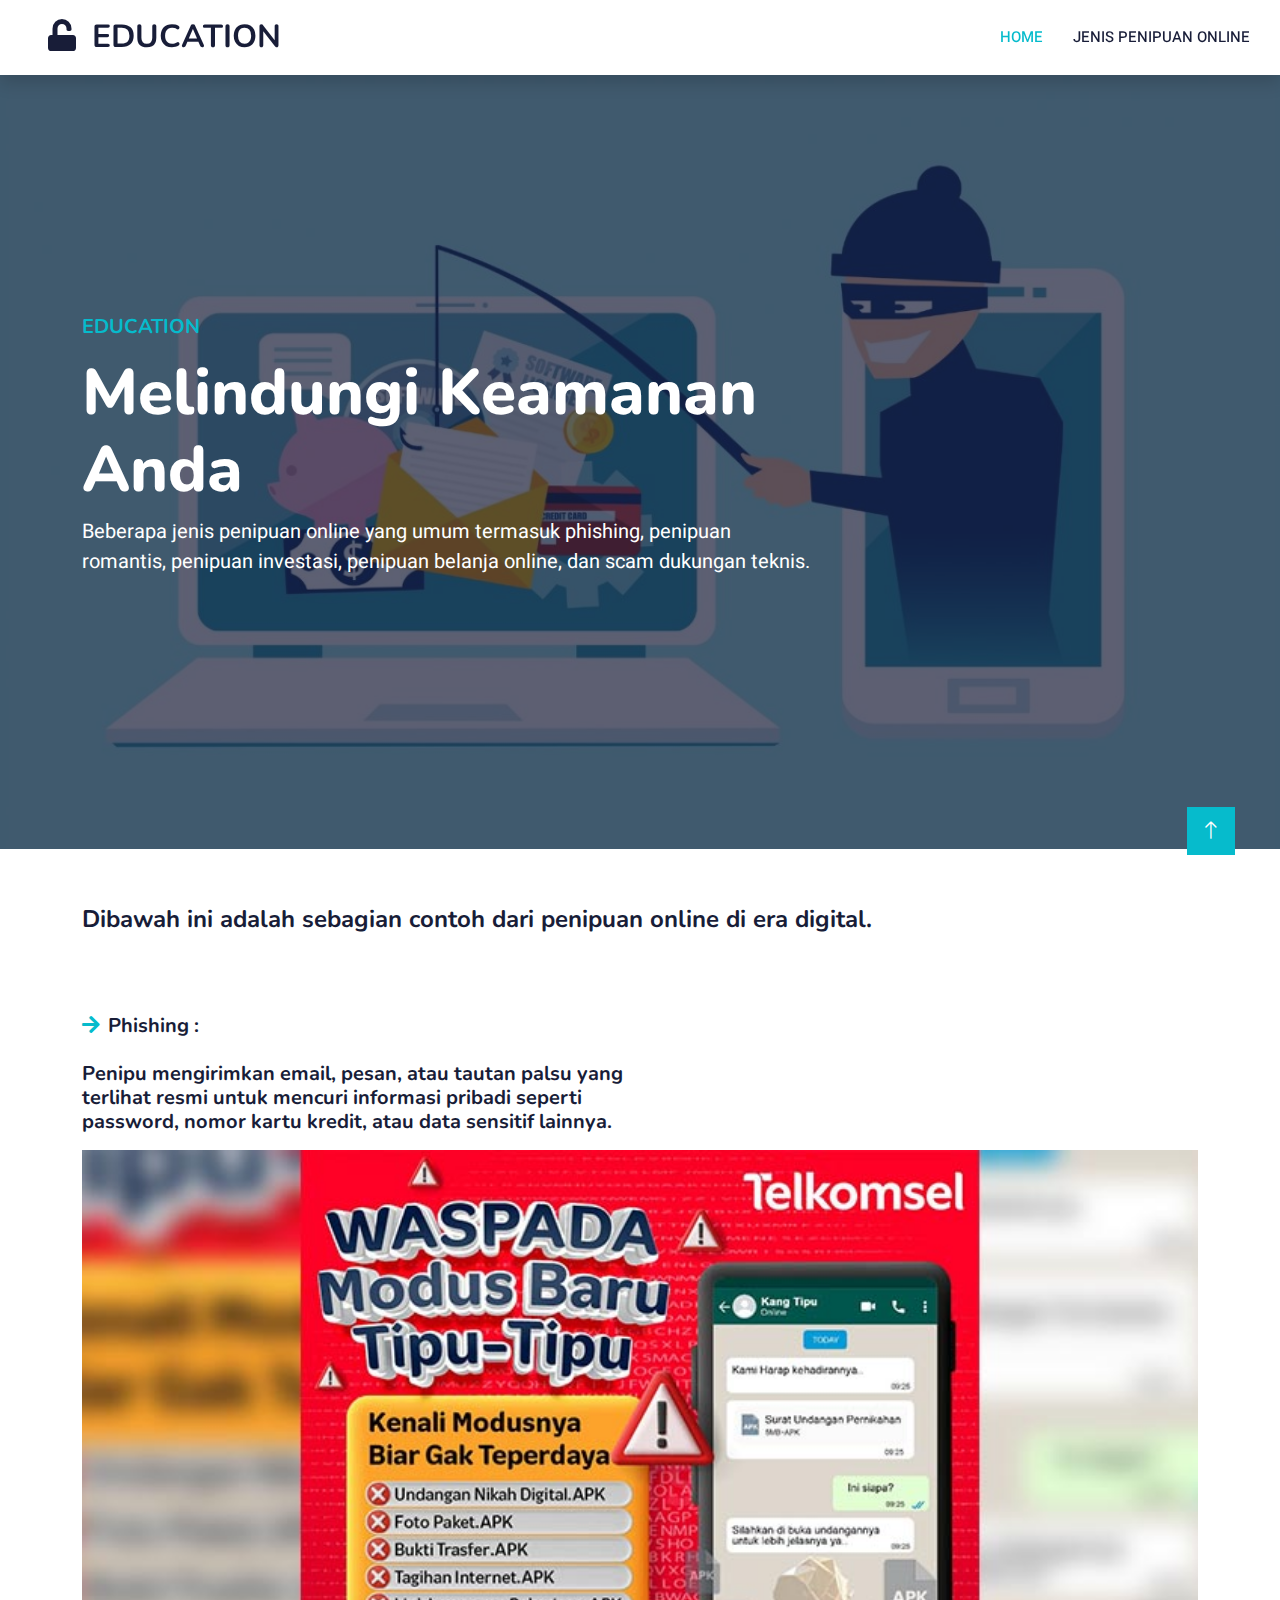
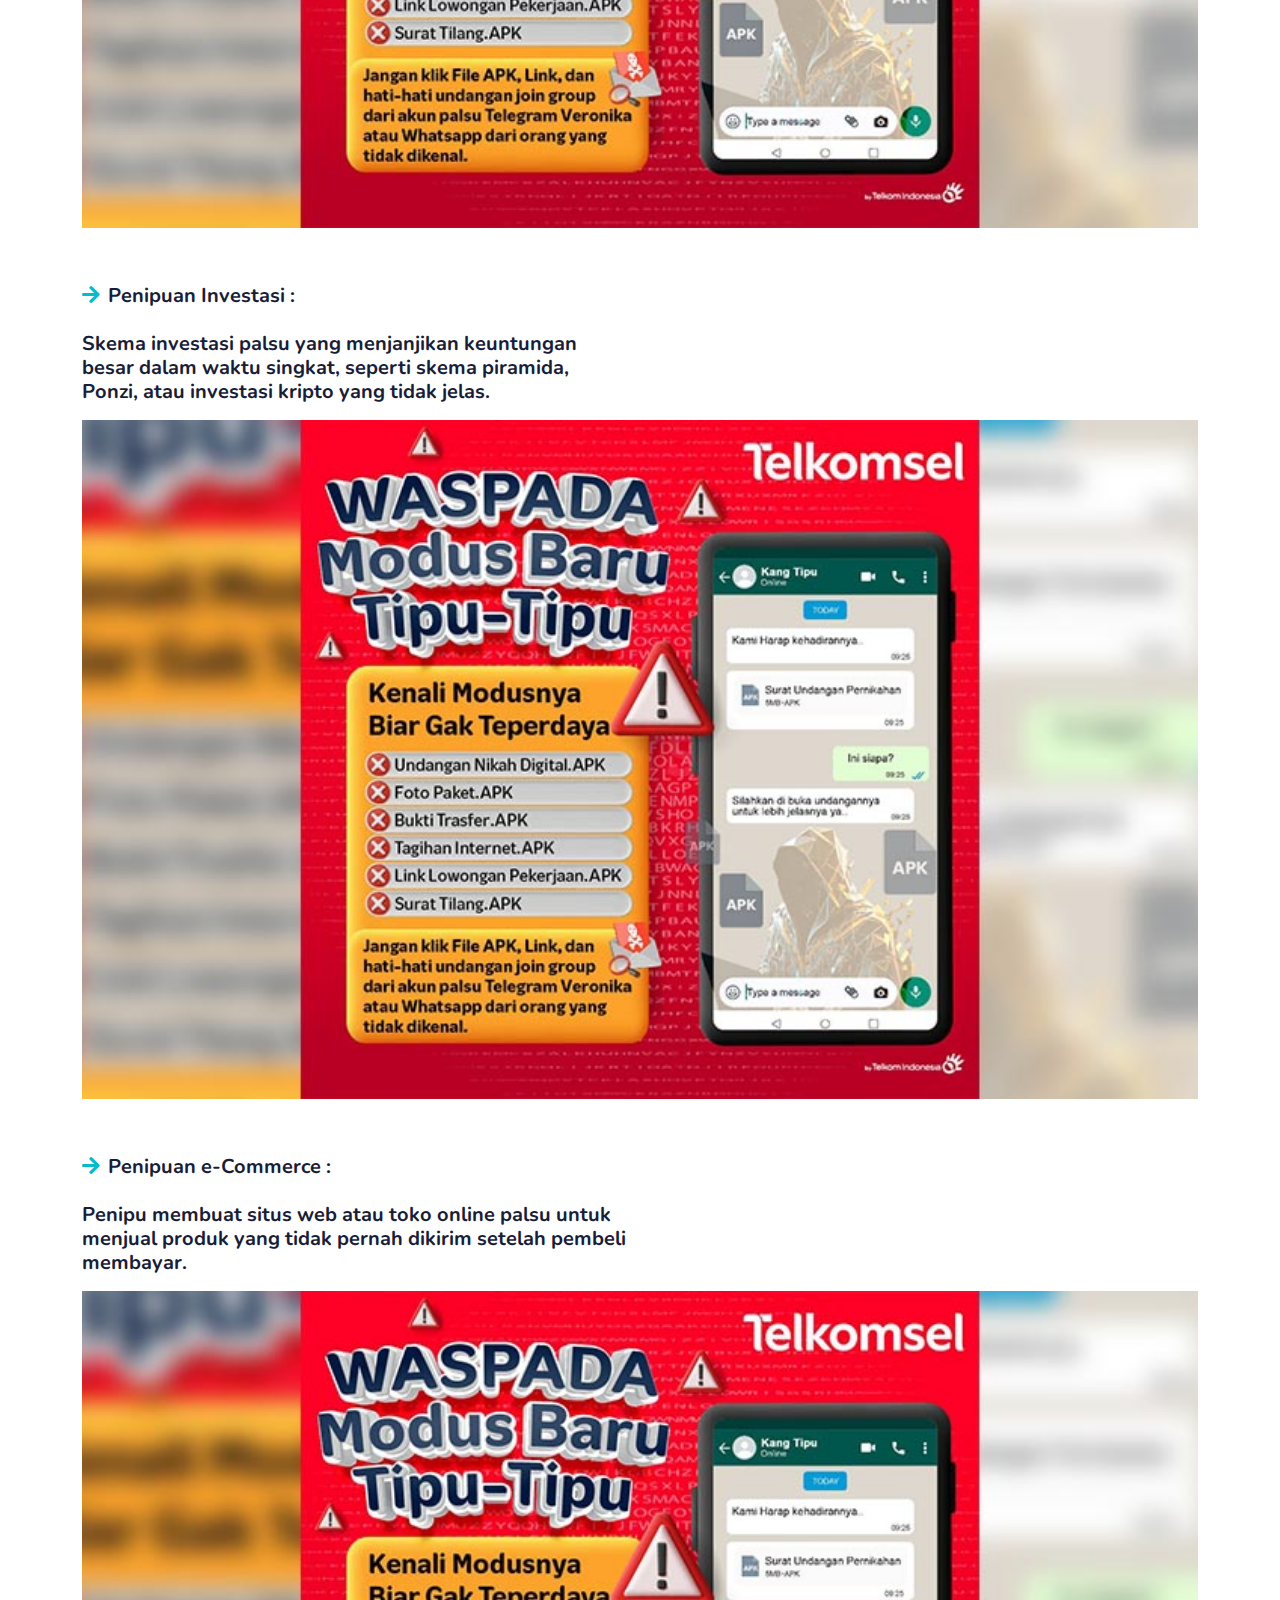
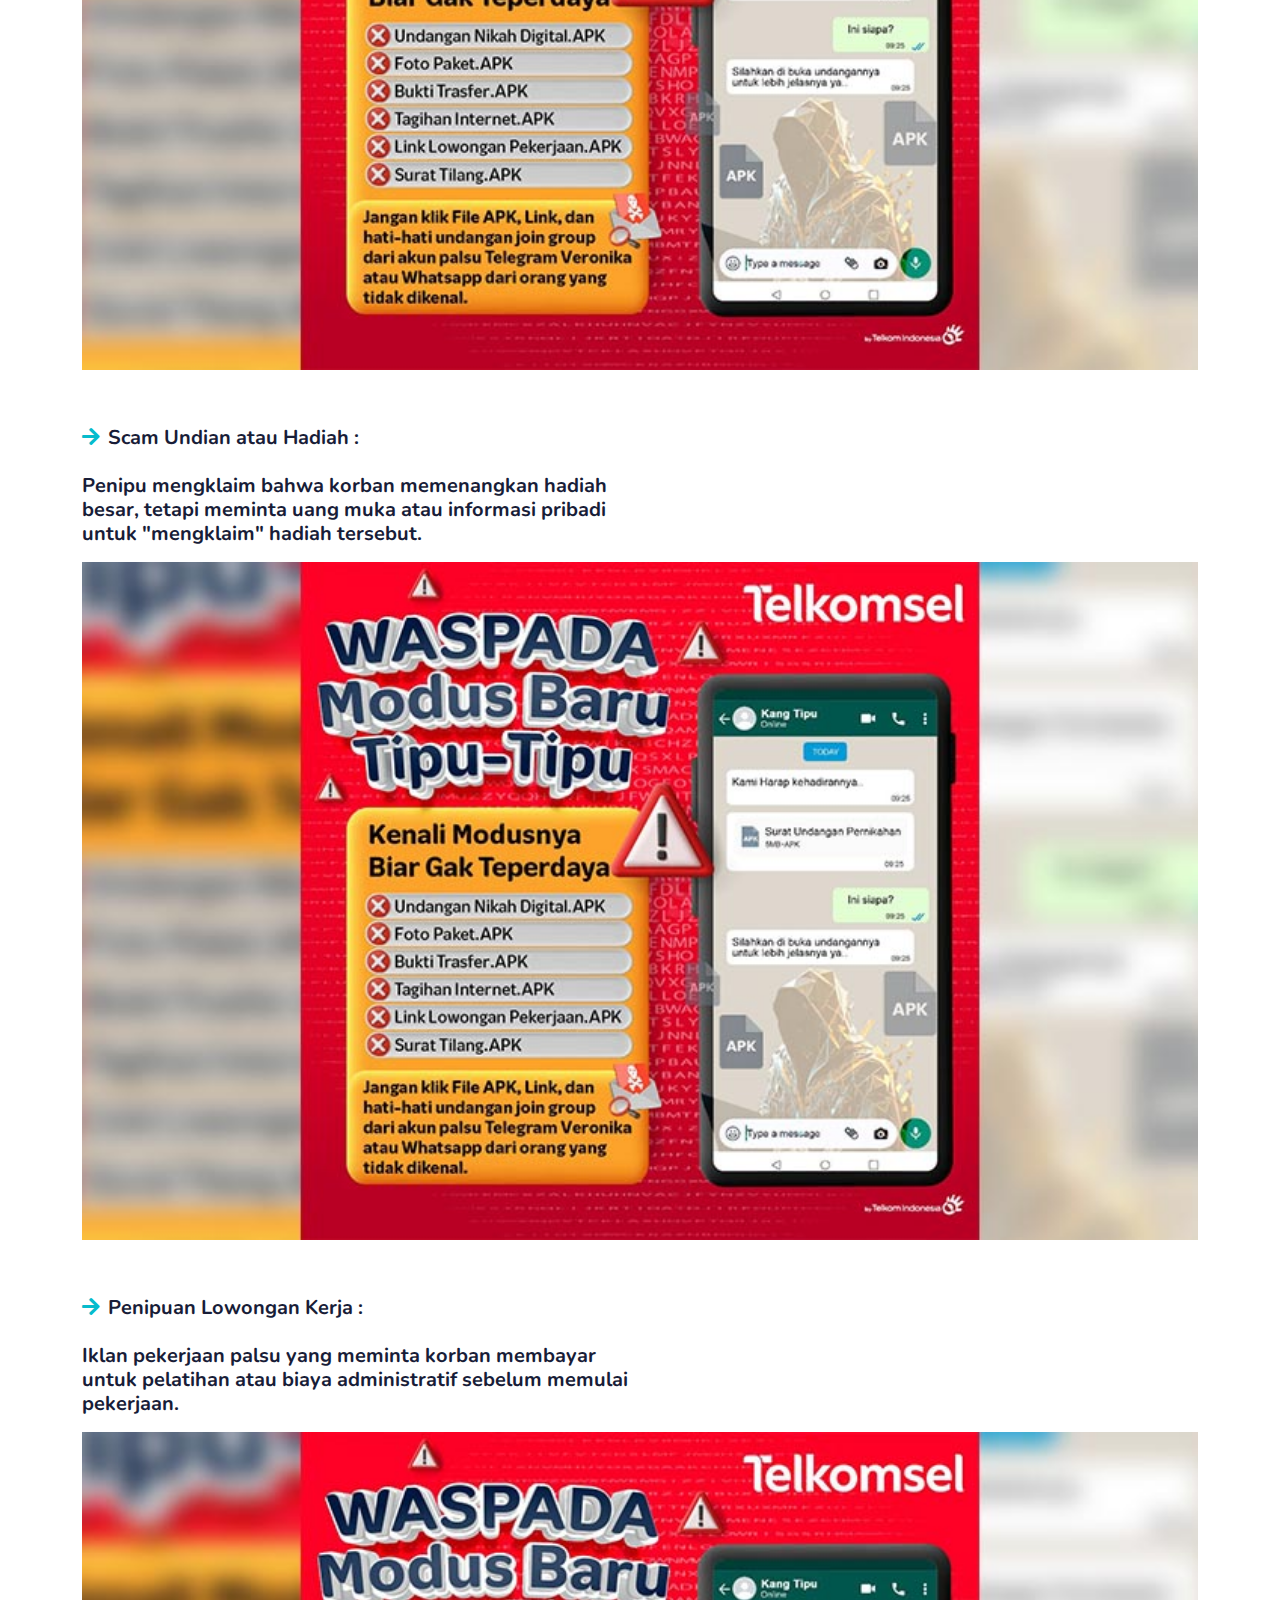
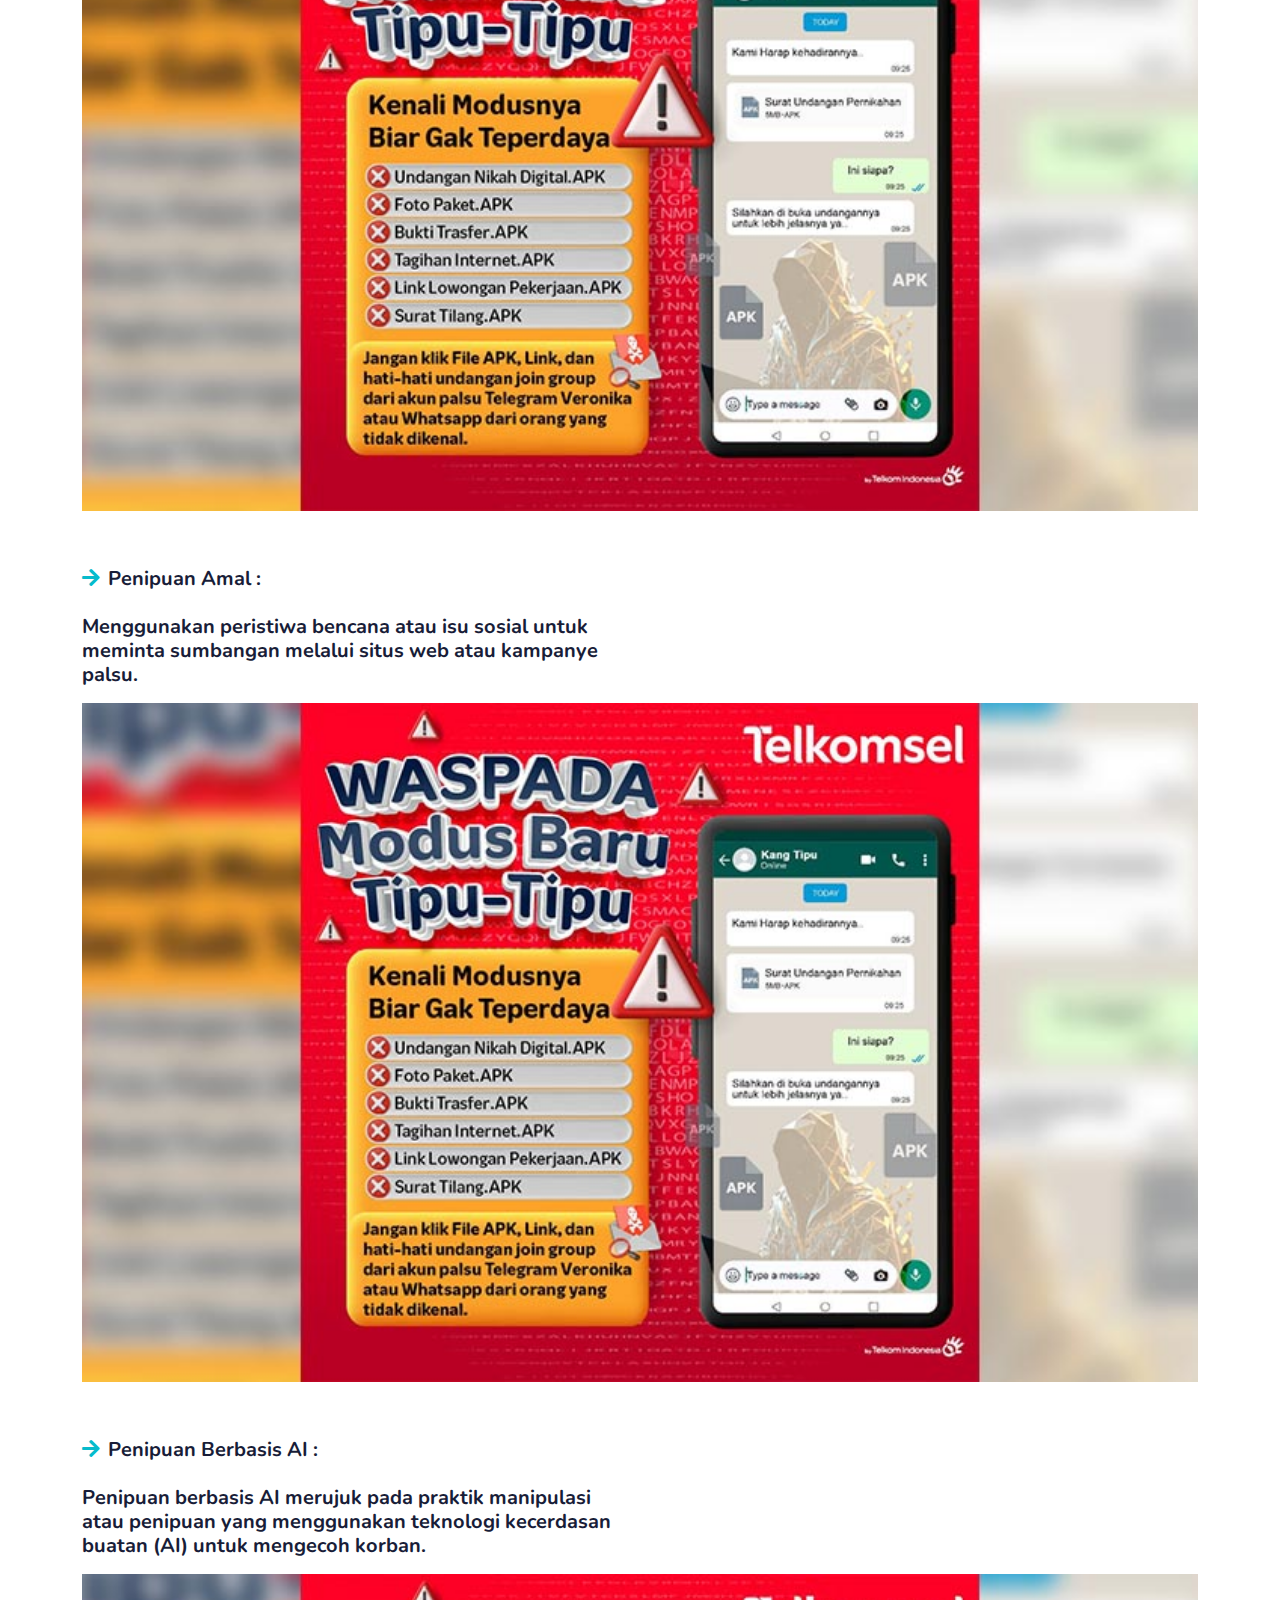
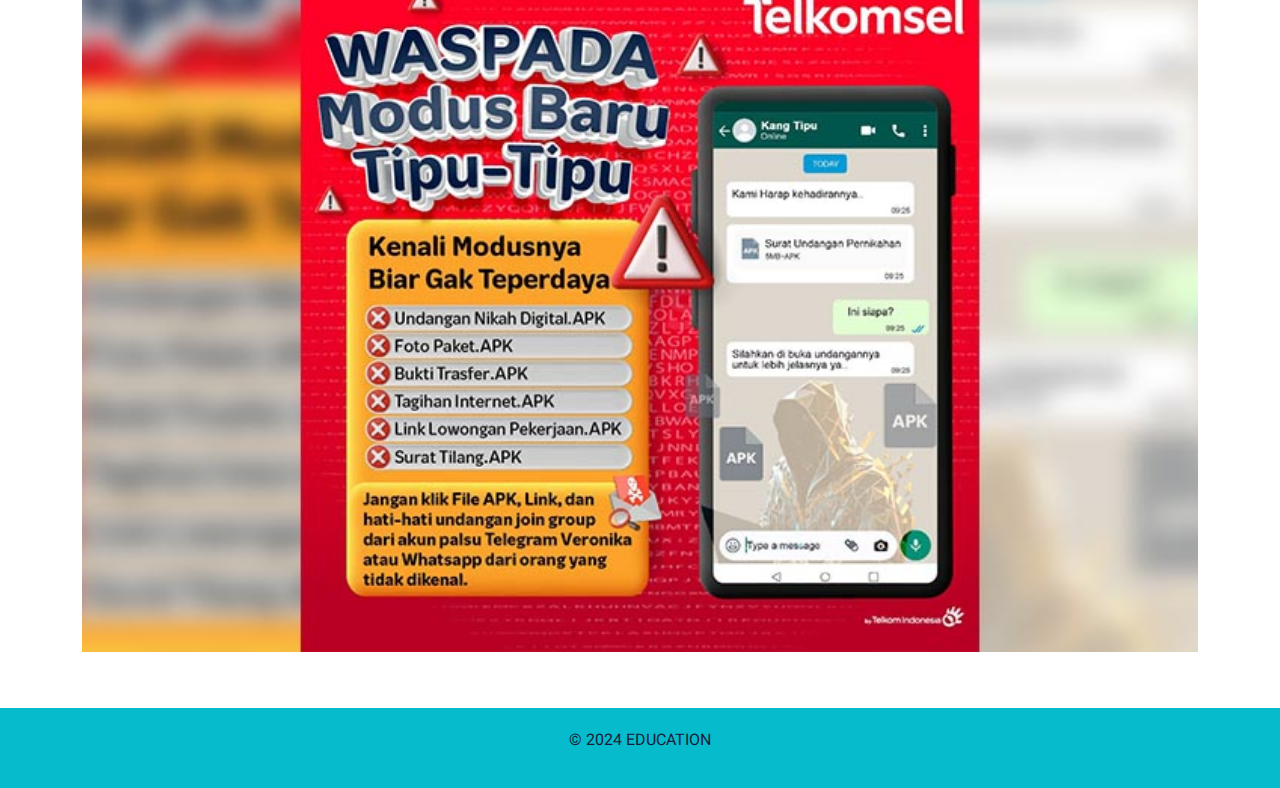
==== content/jenis.html @ 1c87310d "ad" ====
<!DOCTYPE html>
<html lang="en">

<head>
    <meta charset="utf-8">
    <title>EDUCATION</title>
    <meta content="width=device-width, initial-scale=1.0" name="viewport">
    <meta content="" name="keywords">
    <meta content="" name="description">

    <!-- Favicon -->
    <link href="../asset/img/lc.svg" rel="icon">

    <!-- Google Web Fonts -->
    <link rel="preconnect" href="https://fonts.googleapis.com">
    <link rel="preconnect" href="https://fonts.gstatic.com" crossorigin>
    <link
        href="https://fonts.googleapis.com/css2?family=Heebo:wght@400;500;600&family=Nunito:wght@600;700;800&display=swap"
        rel="stylesheet">

    <!-- Icon Font Stylesheet -->
    <link href='https://unpkg.com/boxicons@2.1.4/css/boxicons.min.css' rel='stylesheet'>
    <link href="https://cdnjs.cloudflare.com/ajax/libs/font-awesome/5.10.0/css/all.min.css" rel="stylesheet">
    <link href="https://cdn.jsdelivr.net/npm/bootstrap-icons@1.4.1/font/bootstrap-icons.css" rel="stylesheet">

    <!-- Libraries Stylesheet -->
    <link href="../asset/lib/animate/animate.min.css" rel="stylesheet">
    <link href="../asset/lib/owlcarousel/assets/owl.carousel.min.css" rel="stylesheet">

    <!-- Customized Bootstrap Stylesheet -->
    <link href="../asset/css/bootstrap.min.css" rel="stylesheet">

    <!-- Template Stylesheet -->
    <link href="../asset/css/style.css" rel="stylesheet">
</head>

<body>
    <!-- Spinner Start -->
    <div id="spinner"
        class="show bg-white position-fixed translate-middle w-100 vh-100 top-50 start-50 d-flex align-items-center justify-content-center">
        <div class="spinner-border text-primary" style="width: 3rem; height: 3rem;" role="status">
            <span class="sr-only">Loading...</span>
        </div>
    </div>
    <!-- Spinner End -->


    <!-- Navbar Start -->
    <nav class="navbar navbar-expand-lg bg-white navbar-light shadow sticky-top p-0">
        <a href="../index.html" class="navbar-brand d-flex align-items-center px-4 px-lg-5">
            <h2 class="m-0 text-black"><i class="fa fa-unlock me-3"></i>EDUCATION</h2>
        </a>
        <button type="button" class="navbar-toggler me-4" data-bs-toggle="collapse" data-bs-target="#navbarCollapse">
            <span class="navbar-toggler-icon"></span>
        </button>
        <div class="collapse navbar-collapse" id="navbarCollapse">
            <div class="navbar-nav ms-auto p-4 p-lg-0">
                <a href="../index.html" class="nav-item nav-link active">Home</a>
                <a href="jenis.html" class="nav-item nav-link">Jenis Penipuan Online</a>
            </div>
        </div>
    </nav>
    <!-- Navbar End -->


    <!-- Carousel Start -->
    <div class="container-fluid p-0 mb-5">
        <div class="owl-carousel header-carousel position-relative">
            <div class="owl-carousel-item position-relative">
                <img class="img-fluid" src="../asset/img/c1.jpg" alt="">
                <div class="position-absolute top-0 start-0 w-100 h-100 d-flex align-items-center"
                    style="background: rgba(24, 29, 56, .7);">
                    <div class="container">
                        <div class="row justify-content-start">
                            <div class="col-sm-10 col-lg-8">
                                <h5 class="text-primary text-uppercase mb-3">EDUCATION
                                </h5>
                                <h1 class="display-3 text-white">Melindungi Keamanan Anda
                                </h1>
                                <p class="fs-5 text-white mb-4 pb-2">Beberapa jenis penipuan online yang umum termasuk
                                    phishing, penipuan romantis, penipuan investasi, penipuan belanja online, dan scam
                                    dukungan teknis.</p>
                            </div>
                        </div>
                    </div>
                </div>
            </div>
        </div>
    </div>
    <!-- Carousel End -->

    <!-- Start Jenis Penipuan -->
    <div class="form-group">
        <section class="container py-2">
            <h4 class="text-dark">Dibawah ini adalah sebagian contoh dari penipuan online di era digital.
            </h4><br>
            <div class="row gy-2 gx-4 mb-6">
                <div class="col-sm-6"><br><br>
                    <h5 class="mb-0"><i class="fa fa-arrow-right text-primary me-2"></i>Phishing :</h5><br>
                    <h5 class="class-mb-4">Penipu mengirimkan email, pesan, atau tautan palsu yang terlihat resmi untuk
                        mencuri informasi pribadi seperti password, nomor kartu kredit, atau data sensitif lainnya.
                    </h5>
                </div>
                <img src="../asset/img/Penipuan.jpg" alt="" width="100px">
                <div class="col-sm-6"><br><br>
                    <h5 class="mb-0"><i class="fa fa-arrow-right text-primary me-2"></i>Penipuan Investasi :</h5><br>
                    <h5 class="class-mb-4"> Skema investasi palsu yang menjanjikan keuntungan besar dalam waktu singkat,
                        seperti skema piramida, Ponzi, atau investasi kripto yang tidak jelas.</h5>
                </div>
                <img src="../asset/img/Penipuan.jpg" alt="" width="100px">
                <div class="col-sm-6"><br><br>
                    <h5 class="mb-0"><i class="fa fa-arrow-right text-primary me-2"></i>Penipuan e-Commerce :</h5><br>
                    <h5 class="class-mb-4">Penipu membuat situs web atau toko online palsu untuk menjual produk yang
                        tidak pernah dikirim setelah pembeli membayar.
                    </h5>
                </div>
                <img src="../asset/img/Penipuan.jpg" alt="" width="100px">
                <div class="col-sm-6"><br><br>
                    <h5 class="mb-0"><i class="fa fa-arrow-right text-primary me-2"></i>Scam Undian atau Hadiah :</h5>
                    <br>
                    <h5 class="class-mb-4">Penipu mengklaim bahwa korban memenangkan hadiah besar, tetapi meminta uang
                        muka atau informasi pribadi untuk "mengklaim" hadiah tersebut.</h5>
                </div>
                <img src="../asset/img/Penipuan.jpg" alt="" width="100px">
                <div class="col-sm-6"><br><br>
                    <h5 class="mb-0"><i class="fa fa-arrow-right text-primary me-2"></i>Penipuan Lowongan Kerja :</h5>
                    <br>
                    <h5 class="class-mb-4">Iklan pekerjaan palsu yang meminta korban membayar untuk pelatihan atau biaya
                        administratif sebelum memulai pekerjaan.</h5>
                </div>
                <img src="../asset/img/Penipuan.jpg" alt="" width="100px">
                <div class="col-sm-6"><br><br>
                    <h5 class="mb-0"><i class="fa fa-arrow-right text-primary me-2"></i>Penipuan Amal :</h5><br>
                    <h5 class="class-mb-4">Menggunakan peristiwa bencana atau isu sosial untuk meminta sumbangan melalui
                        situs web atau kampanye palsu.</h5>
                </div>
                <img src="../asset/img/Penipuan.jpg" alt="" width="100px">
                <div class="col-sm-6"><br><br>
                    <h5 class="mb-0"><i class="fa fa-arrow-right text-primary me-2"></i>Penipuan Berbasis AI :</h5><br>
                    <h5 class="class-mb-4">Penipuan berbasis AI merujuk pada praktik manipulasi atau penipuan yang
                        menggunakan teknologi kecerdasan buatan (AI) untuk mengecoh korban.
                    </h5>
                </div>
                <img src="../asset/img/Penipuan.jpg" alt="" width="100px">
            </div>
        </section>
    </div><br><br>
    <!-- End Jenis Penipuan -->

    <!-- Footer Start -->
    <footer class="bg-primary">
        <div class="container">
            <div class="row">
                <div class="text-center text-dark">
                    <p>&copy; 2024 EDUCATION</p>
                </div>
            </div>
        </div>
    </footer>
    <!-- Footer End -->


    <!-- Back to Top -->
    <a href="#" class="btn btn-lg btn-primary btn-lg-square back-to-top"><i class="bi bi-arrow-up"></i></a>


    <!-- JavaScript Libraries -->
    <script src="https://code.jquery.com/jquery-3.4.1.min.js"></script>
    <script src="https://cdn.jsdelivr.net/npm/bootstrap@5.0.0/dist/js/bootstrap.bundle.min.js"></script>
    <script src="../asset/lib/wow/wow.min.js"></script>
    <script src="../asset/lib/easing/easing.min.js"></script>
    <script src="../asset/lib/waypoints/waypoints.min.js"></script>
    <script src="../asset/lib/owlcarousel/owl.carousel.min.js"></script>

    <!-- Template Javascript -->
    <script src="../asset/js/main.js"></script>
</body>

</html>
---- asset/css/style.css ----
/********** Template CSS **********/
:root {
    --primary: #06BBCC;
    --light: #F0FBFC;
    --dark: #181d38;
}

.fw-medium {
    font-weight: 600 !important;
}

.fw-semi-bold {
    font-weight: 700 !important;
}

.back-to-top {
    position: fixed;
    display: none;
    right: 45px;
    bottom: 45px;
    z-index: 99;
}


/*** Spinner ***/
#spinner {
    opacity: 0;
    visibility: hidden;
    transition: opacity .5s ease-out, visibility 0s linear .5s;
    z-index: 99999;
}

#spinner.show {
    transition: opacity .5s ease-out, visibility 0s linear 0s;
    visibility: visible;
    opacity: 1;
}


/*** Button ***/
.btn {
    font-family: 'Nunito', sans-serif;
    font-weight: 600;
    transition: .5s;
}

.btn.btn-primary,
.btn.btn-secondary {
    color: #FFFFFF;
}

.btn-square {
    width: 38px;
    height: 38px;
}

.btn-sm-square {
    width: 32px;
    height: 32px;
}

.btn-lg-square {
    width: 48px;
    height: 48px;
}

.btn-square,
.btn-sm-square,
.btn-lg-square {
    padding: 0;
    display: flex;
    align-items: center;
    justify-content: center;
    font-weight: normal;
    border-radius: 0px;
}


/*** Navbar ***/
.navbar .dropdown-toggle::after {
    border: none;
    content: "\f107";
    font-family: "Font Awesome 5 Free";
    font-weight: 900;
    vertical-align: middle;
    margin-left: 8px;
}

.navbar-light .navbar-nav .nav-link {
    margin-right: 30px;
    padding: 25px 0;
    color: #FFFFFF;
    font-size: 15px;
    text-transform: uppercase;
    outline: none;
}

.navbar-light .navbar-nav .nav-link:hover,
.navbar-light .navbar-nav .nav-link.active {
    color: var(--primary);
}

@media (max-width: 991.98px) {
    .navbar-light .navbar-nav .nav-link  {
        margin-right: 0;
        padding: 10px 0;
    }

    .navbar-light .navbar-nav {
        border-top: 1px solid #EEEEEE;
    }
}

.navbar-light .navbar-brand,
.navbar-light a.btn {
    height: 75px;
}

.navbar-light .navbar-nav .nav-link {
    color: var(--dark);
    font-weight: 500;
}

.navbar-light.sticky-top {
    top: -100px;
    transition: .5s;
}

@media (min-width: 992px) {
    .navbar .nav-item .dropdown-menu {
        display: block;
        margin-top: 0;
        opacity: 0;
        visibility: hidden;
        transition: .5s;
    }

    .navbar .dropdown-menu.fade-down {
        top: 100%;
        transform: rotateX(-75deg);
        transform-origin: 0% 0%;
    }

    .navbar .nav-item:hover .dropdown-menu {
        top: 100%;
        transform: rotateX(0deg);
        visibility: visible;
        transition: .5s;
        opacity: 1;
    }
}


/*** Header carousel ***/
@media (max-width: 768px) {
    .header-carousel .owl-carousel-item {
        position: relative;
        min-height: 500px;
    }
    
    .header-carousel .owl-carousel-item img {
        position: absolute;
        width: 100%;
        height: 100%;
        object-fit: cover;
    }
}

.header-carousel .owl-nav {
    position: absolute;
    top: 50%;
    right: 8%;
    transform: translateY(-50%);
    display: flex;
    flex-direction: column;
}

.header-carousel .owl-nav .owl-prev,
.header-carousel .owl-nav .owl-next {
    margin: 7px 0;
    width: 45px;
    height: 45px;
    display: flex;
    align-items: center;
    justify-content: center;
    color: #FFFFFF;
    background: transparent;
    border: 1px solid #FFFFFF;
    font-size: 22px;
    transition: .5s;
}

.header-carousel .owl-nav .owl-prev:hover,
.header-carousel .owl-nav .owl-next:hover {
    background: var(--primary);
    border-color: var(--primary);
}

.page-header {
    background: linear-gradient(rgba(24, 29, 56, .7), rgba(24, 29, 56, .7)), url(../img/carousel-1.jpg);
    background-position: center center;
    background-repeat: no-repeat;
    background-size: cover;
}

.page-header-inner {
    background: rgba(15, 23, 43, .7);
}

.breadcrumb-item + .breadcrumb-item::before {
    color: var(--light);
}


/*** Section Title ***/
.section-title {
    position: relative;
    display: inline-block;
    text-transform: uppercase;
}

.section-title::before {
    position: absolute;
    content: "";
    width: calc(100% + 80px);
    height: 2px;
    top: 4px;
    left: -40px;
    background: var(--primary);
    z-index: -1;
}

.section-title::after {
    position: absolute;
    content: "";
    width: calc(100% + 120px);
    height: 2px;
    bottom: 5px;
    left: -60px;
    background: var(--primary);
    z-index: -1;
}

.section-title.text-start::before {
    width: calc(100% + 40px);
    left: 0;
}

.section-title.text-start::after {
    width: calc(100% + 60px);
    left: 0;
}


/*** Service ***/
.service-item {
    background: var(--light);
    transition: .5s;
}

.service-item:hover {
    margin-top: -10px;
    background: var(--primary);
}

.service-item * {
    transition: .5s;
}

.service-item:hover * {
    color: var(--light) !important;
}


/*** Categories & Courses ***/
.category img,
.course-item img {
    transition: .5s;
}

.category a:hover img,
.course-item:hover img {
    transform: scale(1.1);
}


/*** Team ***/
.team-item img {
    transition: .5s;
}

.team-item:hover img {
  transform: scale(1.1);
}


/*** Testimonial ***/
.testimonial-wrapper {
  display: flex;
  justify-content: center;
  align-items: center;
  min-height: 100%;
  background-color: white;
}
.testimonial-container {
  width: 80%;
  max-width: 600px;
  text-align: center;
  position: relative;
  overflow: hidden;
  font-family: Arial, sans-serif;
}
.testimonial {
  display: none;
  animation: fadeEffect 1s;
}
.testimonial img {
  width: 100px;
  height: 100px;
  border-radius: 50%;
  object-fit: cover;
  margin-bottom: 15px;
}
.testimonial p {
  font-style: italic;
  margin-bottom: 10px;
}
.testimonial h3 {
  font-weight: bold;
}
@keyframes fadeEffect {
  from {opacity: 0.4}
  to {opacity: 1}
}
@media screen and (max-width: 600px) {
  .testimonial-container {
      width: 90%;
  }
  .testimonial img {
      width: 80px;
      height: 80px;
  }
}  /* Testimonial End  */

footer {
    background-color: #f9f9f9;
    padding: 20px 0;
    text-align: center;
  }
  
  footer .container {
    max-width: 1200px;
    margin: 0 auto;
  }
  
  footer ul {
    list-style: none;
    margin: 0;
    padding: 0;
    display: flex;
    justify-content: center;
  }
  
  footer li {
    margin-right: 20px;
  }
  
  footer a {
    color: black;
    text-decoration: none;
  }
  
  footer a:hover {
    color: black;
  }
/* Footer End */
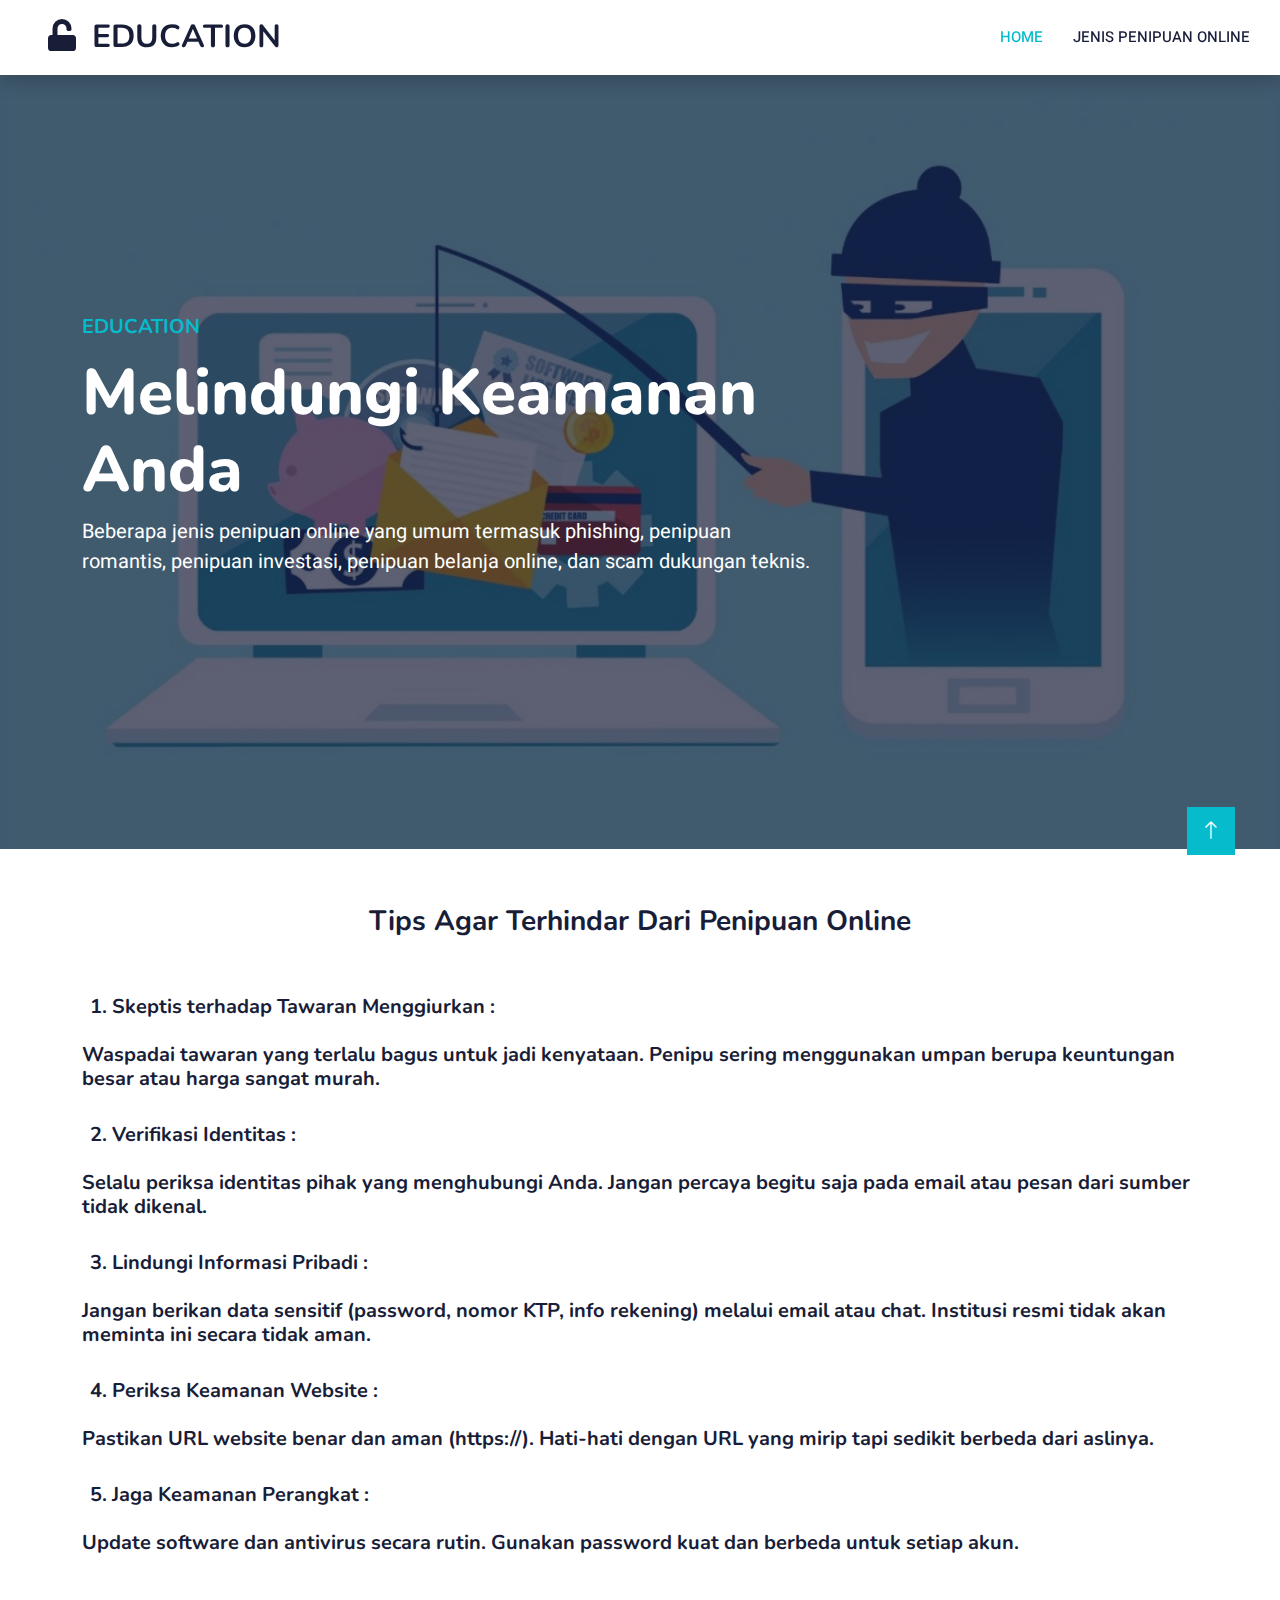
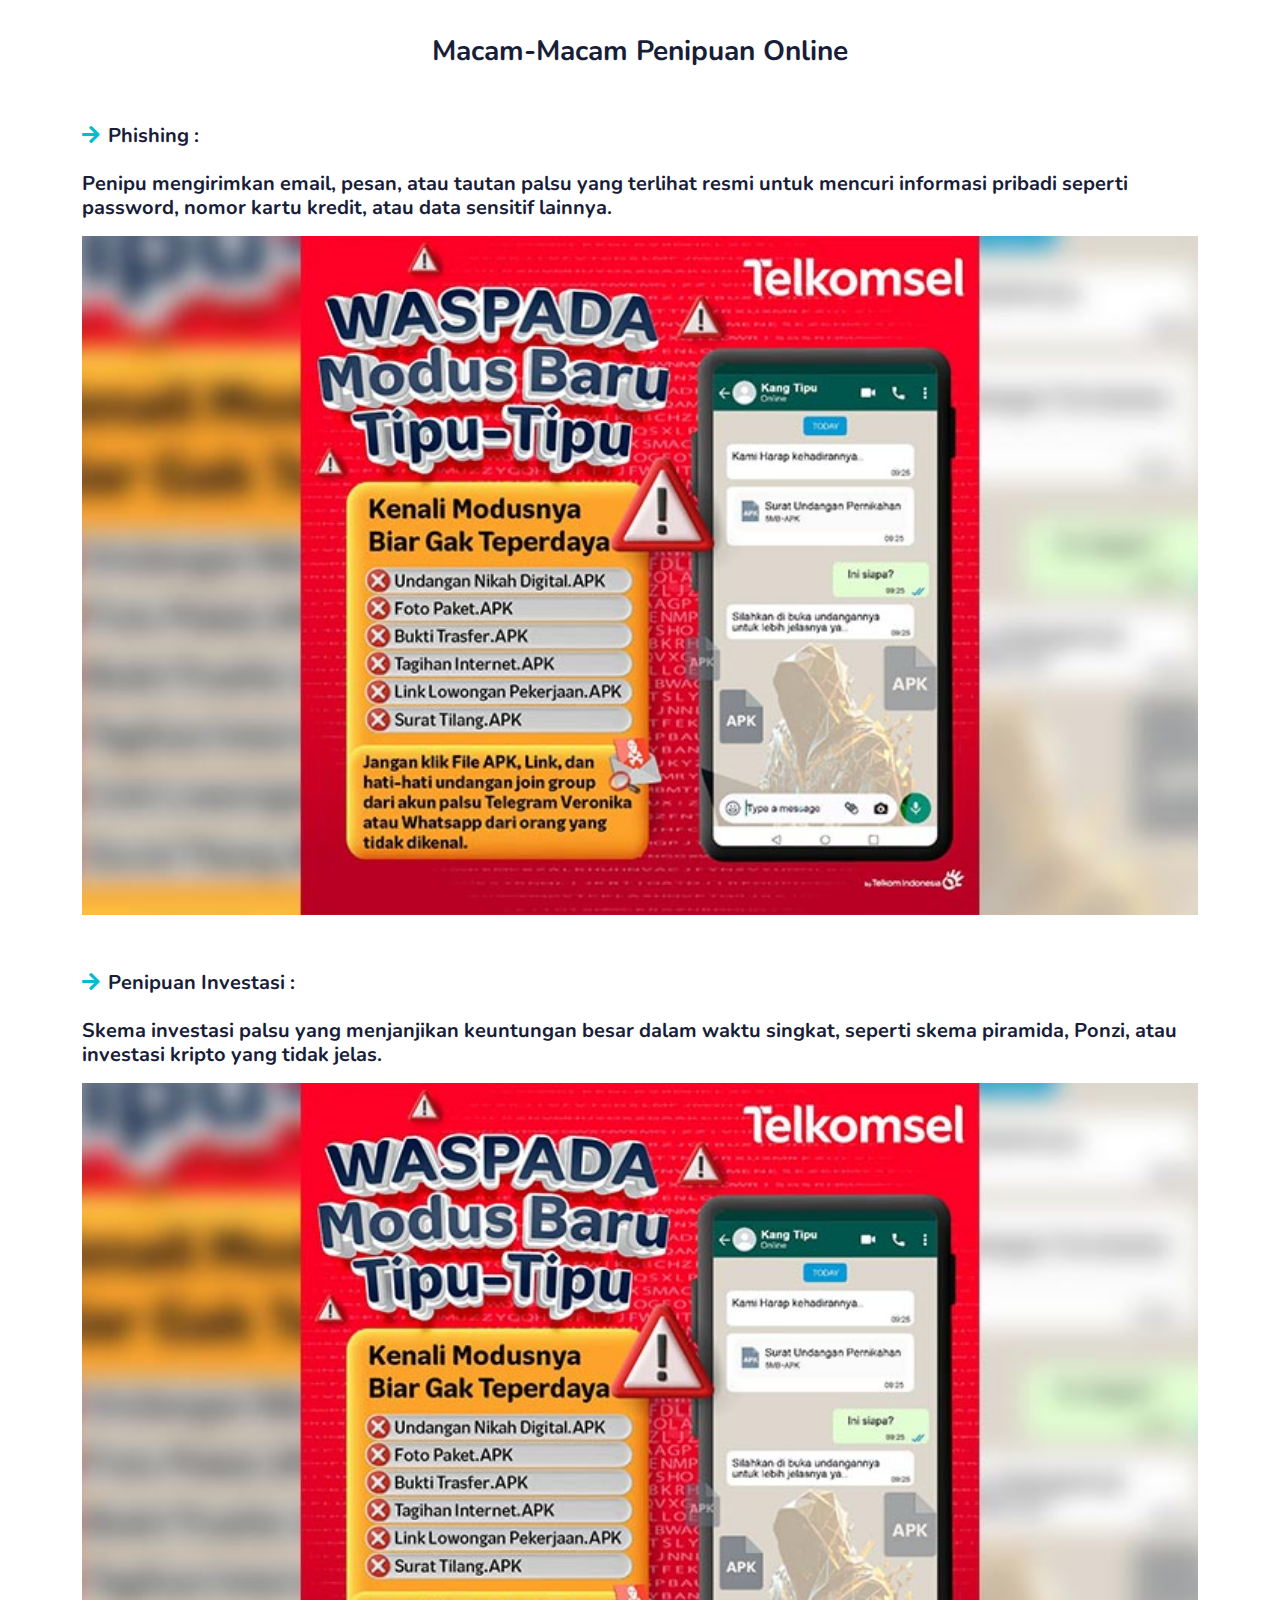
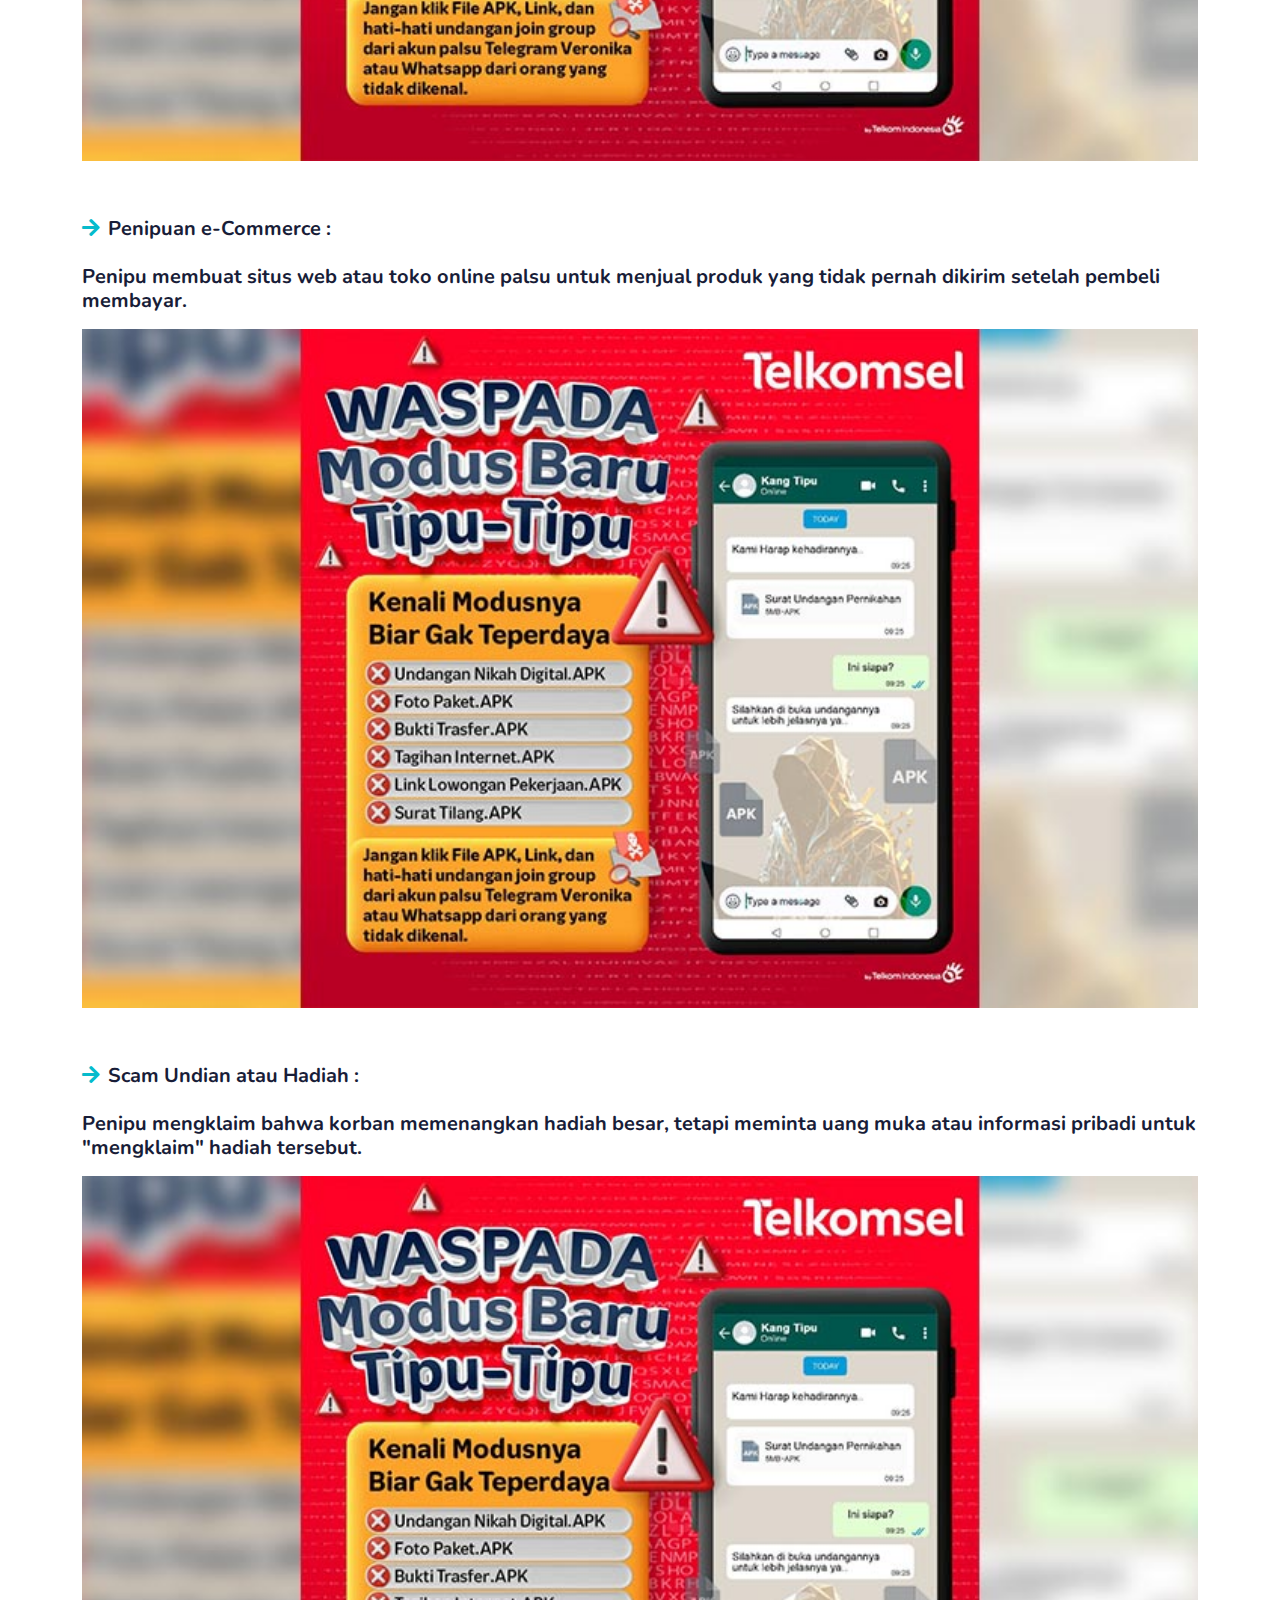
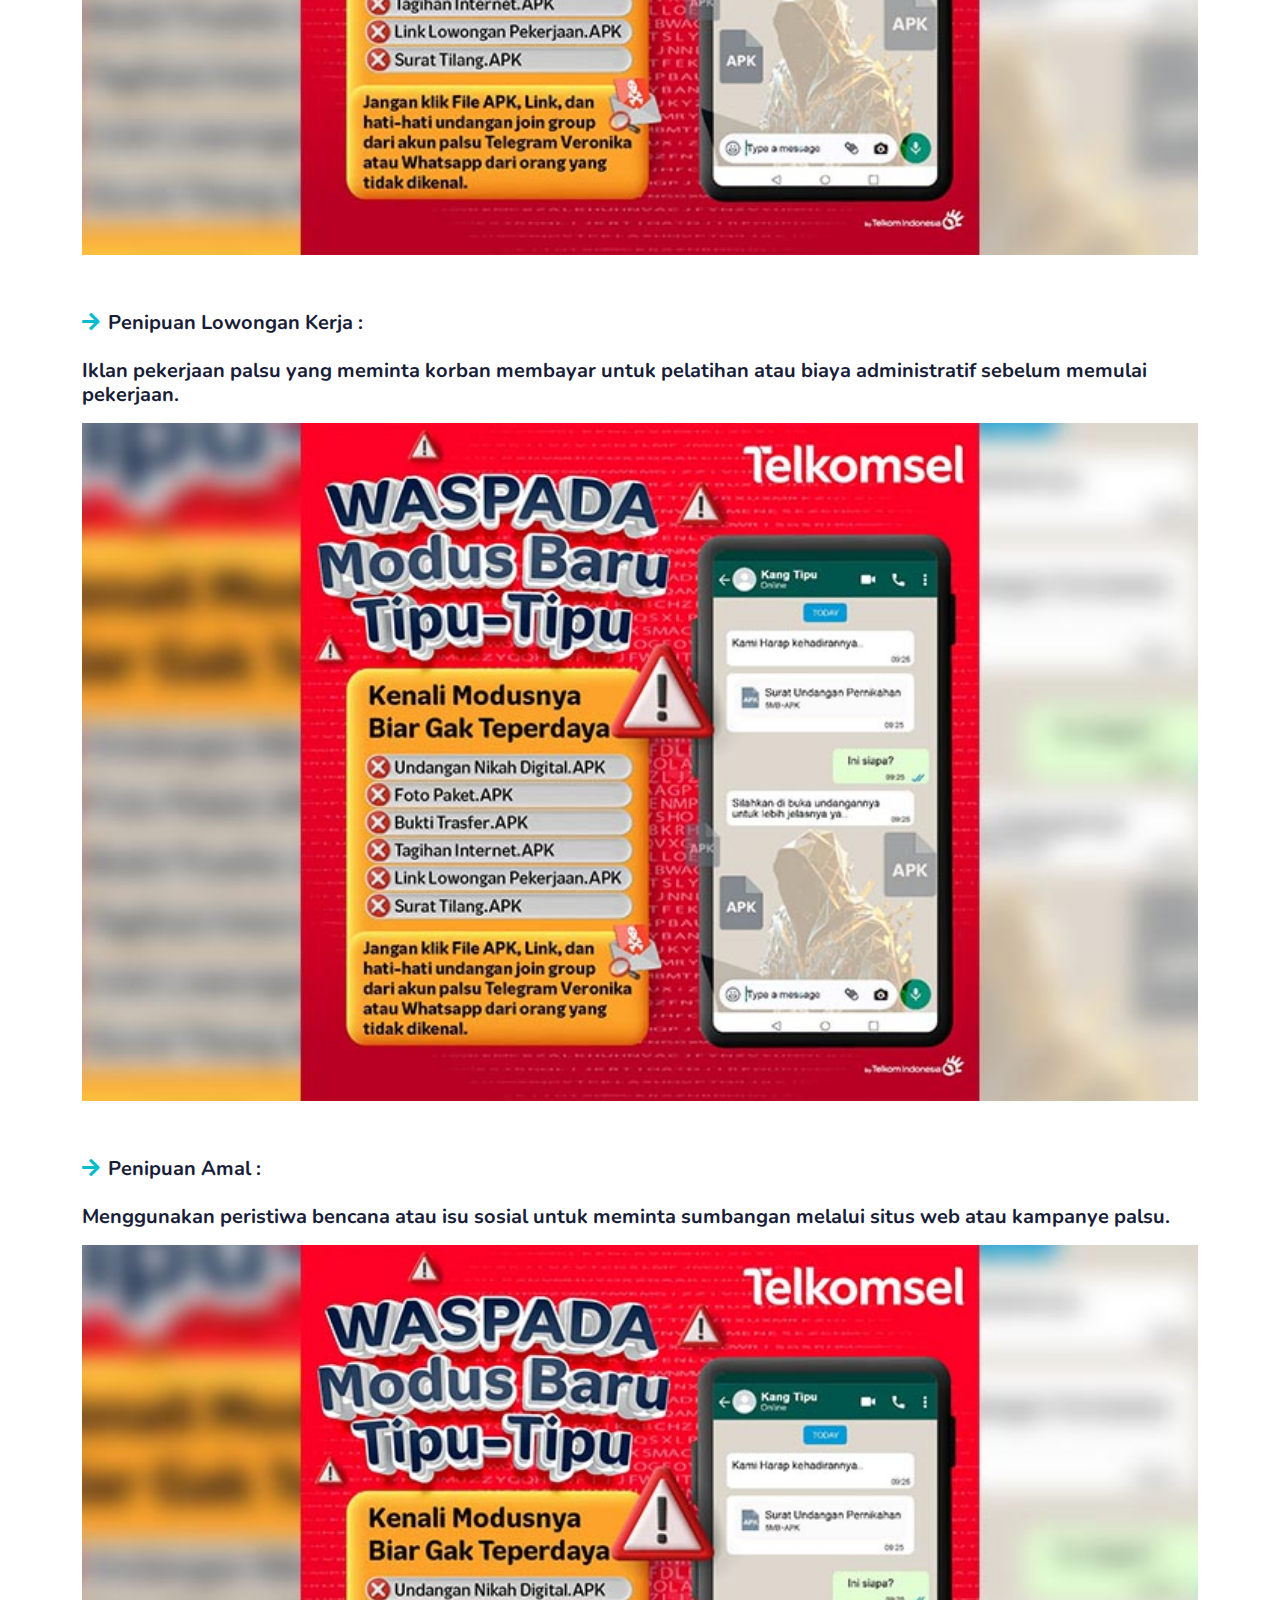
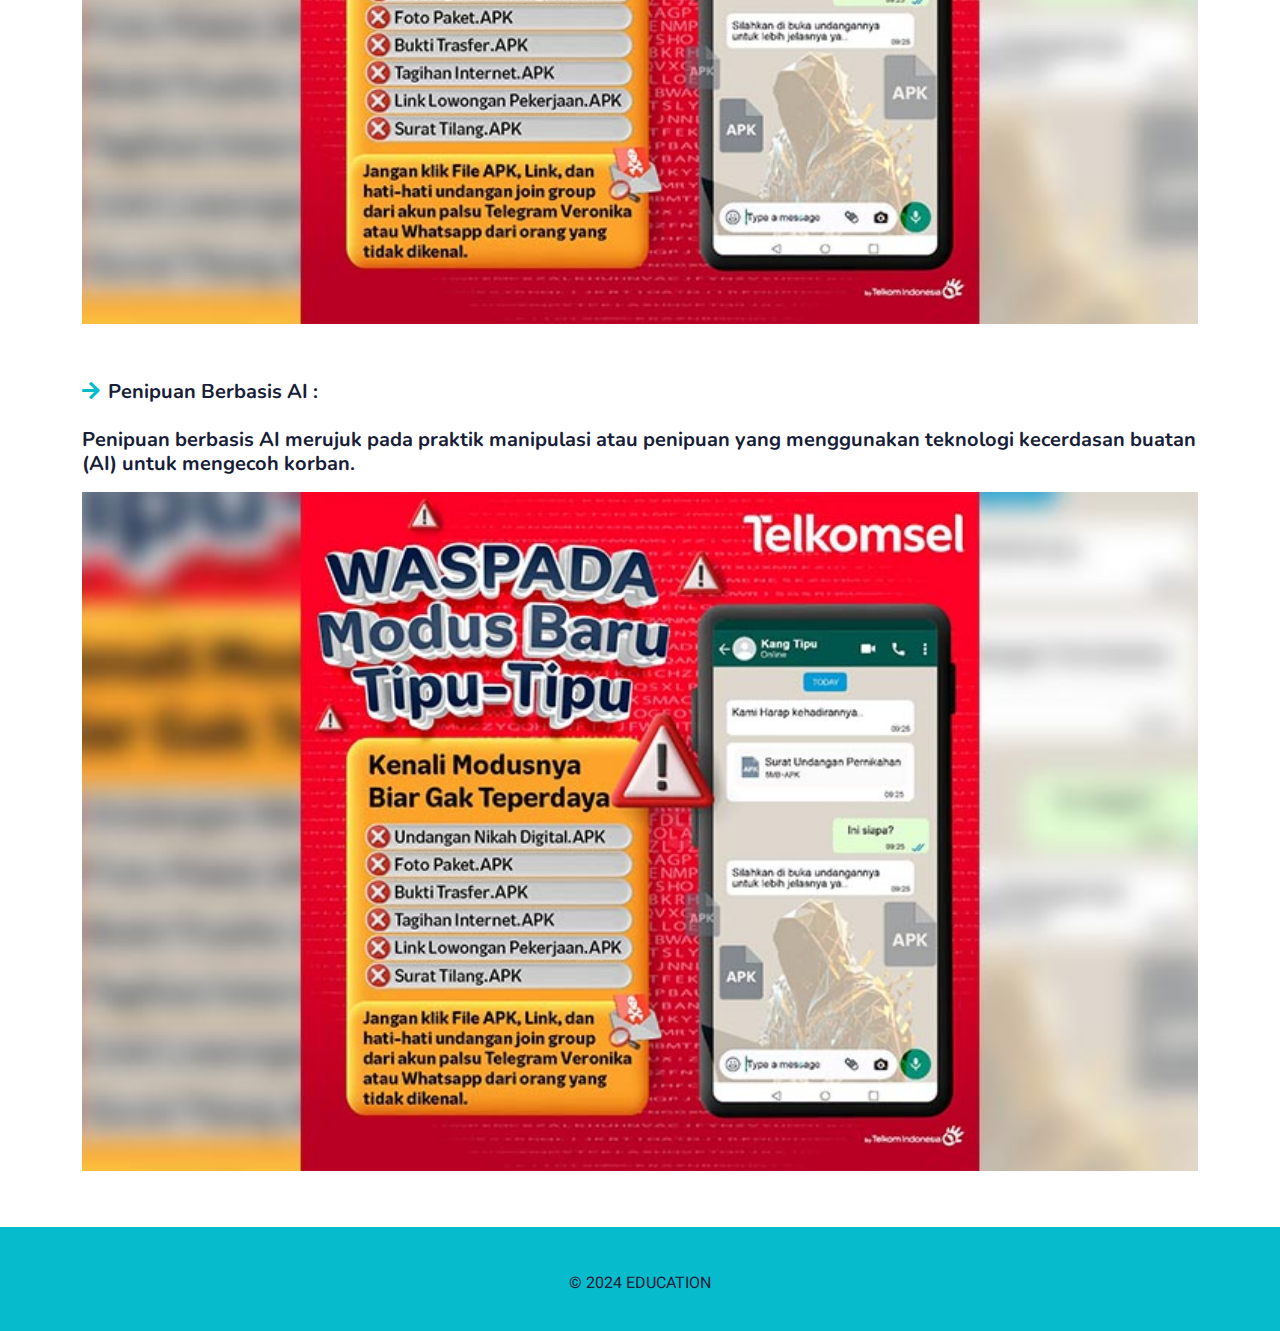
==== commit 4391157c: "update" ====
--- a/content/jenis.html
+++ b/content/jenis.html
@@ -14,9 +14,7 @@
     <!-- Google Web Fonts -->
     <link rel="preconnect" href="https://fonts.googleapis.com">
     <link rel="preconnect" href="https://fonts.gstatic.com" crossorigin>
-    <link
-        href="https://fonts.googleapis.com/css2?family=Heebo:wght@400;500;600&family=Nunito:wght@600;700;800&display=swap"
-        rel="stylesheet">
+    <link href="https://fonts.googleapis.com/css2?family=Heebo:wght@400;500;600&family=Nunito:wght@600;700;800&display=swap" rel="stylesheet">
 
     <!-- Icon Font Stylesheet -->
     <link href='https://unpkg.com/boxicons@2.1.4/css/boxicons.min.css' rel='stylesheet'>
@@ -36,8 +34,7 @@
 
 <body>
     <!-- Spinner Start -->
-    <div id="spinner"
-        class="show bg-white position-fixed translate-middle w-100 vh-100 top-50 start-50 d-flex align-items-center justify-content-center">
+    <div id="spinner" class="show bg-white position-fixed translate-middle w-100 vh-100 top-50 start-50 d-flex align-items-center justify-content-center">
         <div class="spinner-border text-primary" style="width: 3rem; height: 3rem;" role="status">
             <span class="sr-only">Loading...</span>
         </div>
@@ -68,8 +65,7 @@
         <div class="owl-carousel header-carousel position-relative">
             <div class="owl-carousel-item position-relative">
                 <img class="img-fluid" src="../asset/img/c1.jpg" alt="">
-                <div class="position-absolute top-0 start-0 w-100 h-100 d-flex align-items-center"
-                    style="background: rgba(24, 29, 56, .7);">
+                <div class="position-absolute top-0 start-0 w-100 h-100 d-flex align-items-center" style="background: rgba(24, 29, 56, .7);">
                     <div class="container">
                         <div class="row justify-content-start">
                             <div class="col-sm-10 col-lg-8">
@@ -77,9 +73,7 @@
                                 </h5>
                                 <h1 class="display-3 text-white">Melindungi Keamanan Anda
                                 </h1>
-                                <p class="fs-5 text-white mb-4 pb-2">Beberapa jenis penipuan online yang umum termasuk
-                                    phishing, penipuan romantis, penipuan investasi, penipuan belanja online, dan scam
-                                    dukungan teknis.</p>
+                                <p class="fs-5 text-white mb-4 pb-2">Beberapa jenis penipuan online yang umum termasuk phishing, penipuan romantis, penipuan investasi, penipuan belanja online, dan scam dukungan teknis.</p>
                             </div>
                         </div>
                     </div>
@@ -92,53 +86,71 @@
     <!-- Start Jenis Penipuan -->
     <div class="form-group">
         <section class="container py-2">
-            <h4 class="text-dark">Dibawah ini adalah sebagian contoh dari penipuan online di era digital.
-            </h4><br>
+            <h3 align="center">Tips Agar Terhindar Dari Penipuan Online</h3><br><br>
+            <div class="col-sm-12">
+                <h5 class="mb-0"><i class="text-primary me-2"></i>1. Skeptis terhadap Tawaran Menggiurkan :
+                </h5><br>
+                <h5 class="class-mb-4">Waspadai tawaran yang terlalu bagus untuk jadi kenyataan. Penipu sering menggunakan umpan berupa keuntungan besar atau harga sangat murah.</h5><br>
+            </div>
+            <div class="col-sm-12">
+                <h5 class="mb-0"><i class="text-primary me-2"></i>2. Verifikasi Identitas :
+                </h5><br>
+                <h5 class="class-mb-4">Selalu periksa identitas pihak yang menghubungi Anda. Jangan percaya begitu saja pada email atau pesan dari sumber tidak dikenal.</h5><br>
+            </div>
+            <div class="col-sm-12">
+                <h5 class="mb-0"><i class="text-primary me-2"></i>3. Lindungi Informasi Pribadi :
+                </h5><br>
+                <h5 class="class-mb-4">Jangan berikan data sensitif (password, nomor KTP, info rekening) melalui email atau chat. Institusi resmi tidak akan meminta ini secara tidak aman.</h5><br>
+            </div>
+            <div class="col-sm-12">
+                <h5 class="mb-0"><i class="text-primary me-2"></i>4. Periksa Keamanan Website :
+                </h5><br>
+                <h5 class="class-mb-4">Pastikan URL website benar dan aman (https://). Hati-hati dengan URL yang mirip tapi sedikit berbeda dari aslinya.</h5><br>
+            </div>
+            <div class="col-sm-12">
+                <h5 class="mb-0"><i class="text-primary me-2"></i>5. Jaga Keamanan Perangkat :
+                </h5><br>
+                <h5 class="class-mb-4">Update software dan antivirus secara rutin. Gunakan password kuat dan berbeda untuk setiap akun.</h5><br>
+            </div><br><br>
+            <h3 align="center">Macam-Macam Penipuan Online</h3>
             <div class="row gy-2 gx-4 mb-6">
-                <div class="col-sm-6"><br><br>
+                <div class="col-sm-12"><br><br>
                     <h5 class="mb-0"><i class="fa fa-arrow-right text-primary me-2"></i>Phishing :</h5><br>
-                    <h5 class="class-mb-4">Penipu mengirimkan email, pesan, atau tautan palsu yang terlihat resmi untuk
-                        mencuri informasi pribadi seperti password, nomor kartu kredit, atau data sensitif lainnya.
+                    <h5 class="class-mb-4">Penipu mengirimkan email, pesan, atau tautan palsu yang terlihat resmi untuk mencuri informasi pribadi seperti password, nomor kartu kredit, atau data sensitif lainnya.
                     </h5>
                 </div>
                 <img src="../asset/img/Penipuan.jpg" alt="" width="100px">
-                <div class="col-sm-6"><br><br>
+                <div class="col-sm-12"><br><br>
                     <h5 class="mb-0"><i class="fa fa-arrow-right text-primary me-2"></i>Penipuan Investasi :</h5><br>
-                    <h5 class="class-mb-4"> Skema investasi palsu yang menjanjikan keuntungan besar dalam waktu singkat,
-                        seperti skema piramida, Ponzi, atau investasi kripto yang tidak jelas.</h5>
+                    <h5 class="class-mb-4"> Skema investasi palsu yang menjanjikan keuntungan besar dalam waktu singkat, seperti skema piramida, Ponzi, atau investasi kripto yang tidak jelas.</h5>
                 </div>
                 <img src="../asset/img/Penipuan.jpg" alt="" width="100px">
-                <div class="col-sm-6"><br><br>
+                <div class="col-sm-12"><br><br>
                     <h5 class="mb-0"><i class="fa fa-arrow-right text-primary me-2"></i>Penipuan e-Commerce :</h5><br>
-                    <h5 class="class-mb-4">Penipu membuat situs web atau toko online palsu untuk menjual produk yang
-                        tidak pernah dikirim setelah pembeli membayar.
+                    <h5 class="class-mb-4">Penipu membuat situs web atau toko online palsu untuk menjual produk yang tidak pernah dikirim setelah pembeli membayar.
                     </h5>
                 </div>
                 <img src="../asset/img/Penipuan.jpg" alt="" width="100px">
-                <div class="col-sm-6"><br><br>
+                <div class="col-sm-12"><br><br>
                     <h5 class="mb-0"><i class="fa fa-arrow-right text-primary me-2"></i>Scam Undian atau Hadiah :</h5>
                     <br>
-                    <h5 class="class-mb-4">Penipu mengklaim bahwa korban memenangkan hadiah besar, tetapi meminta uang
-                        muka atau informasi pribadi untuk "mengklaim" hadiah tersebut.</h5>
+                    <h5 class="class-mb-4">Penipu mengklaim bahwa korban memenangkan hadiah besar, tetapi meminta uang muka atau informasi pribadi untuk "mengklaim" hadiah tersebut.</h5>
                 </div>
                 <img src="../asset/img/Penipuan.jpg" alt="" width="100px">
-                <div class="col-sm-6"><br><br>
+                <div class="col-sm-12"><br><br>
                     <h5 class="mb-0"><i class="fa fa-arrow-right text-primary me-2"></i>Penipuan Lowongan Kerja :</h5>
                     <br>
-                    <h5 class="class-mb-4">Iklan pekerjaan palsu yang meminta korban membayar untuk pelatihan atau biaya
-                        administratif sebelum memulai pekerjaan.</h5>
+                    <h5 class="class-mb-4">Iklan pekerjaan palsu yang meminta korban membayar untuk pelatihan atau biaya administratif sebelum memulai pekerjaan.</h5>
                 </div>
                 <img src="../asset/img/Penipuan.jpg" alt="" width="100px">
-                <div class="col-sm-6"><br><br>
+                <div class="col-sm-12"><br><br>
                     <h5 class="mb-0"><i class="fa fa-arrow-right text-primary me-2"></i>Penipuan Amal :</h5><br>
-                    <h5 class="class-mb-4">Menggunakan peristiwa bencana atau isu sosial untuk meminta sumbangan melalui
-                        situs web atau kampanye palsu.</h5>
+                    <h5 class="class-mb-4">Menggunakan peristiwa bencana atau isu sosial untuk meminta sumbangan melalui situs web atau kampanye palsu.</h5>
                 </div>
                 <img src="../asset/img/Penipuan.jpg" alt="" width="100px">
-                <div class="col-sm-6"><br><br>
+                <div class="col-sm-12"><br><br>
                     <h5 class="mb-0"><i class="fa fa-arrow-right text-primary me-2"></i>Penipuan Berbasis AI :</h5><br>
-                    <h5 class="class-mb-4">Penipuan berbasis AI merujuk pada praktik manipulasi atau penipuan yang
-                        menggunakan teknologi kecerdasan buatan (AI) untuk mengecoh korban.
+                    <h5 class="class-mb-4">Penipuan berbasis AI merujuk pada praktik manipulasi atau penipuan yang menggunakan teknologi kecerdasan buatan (AI) untuk mengecoh korban.
                     </h5>
                 </div>
                 <img src="../asset/img/Penipuan.jpg" alt="" width="100px">
@@ -151,7 +163,7 @@
     <footer class="bg-primary">
         <div class="container">
             <div class="row">
-                <div class="text-center text-dark">
+                <div class="text-center text-dark"><br>
                     <p>&copy; 2024 EDUCATION</p>
                 </div>
             </div>
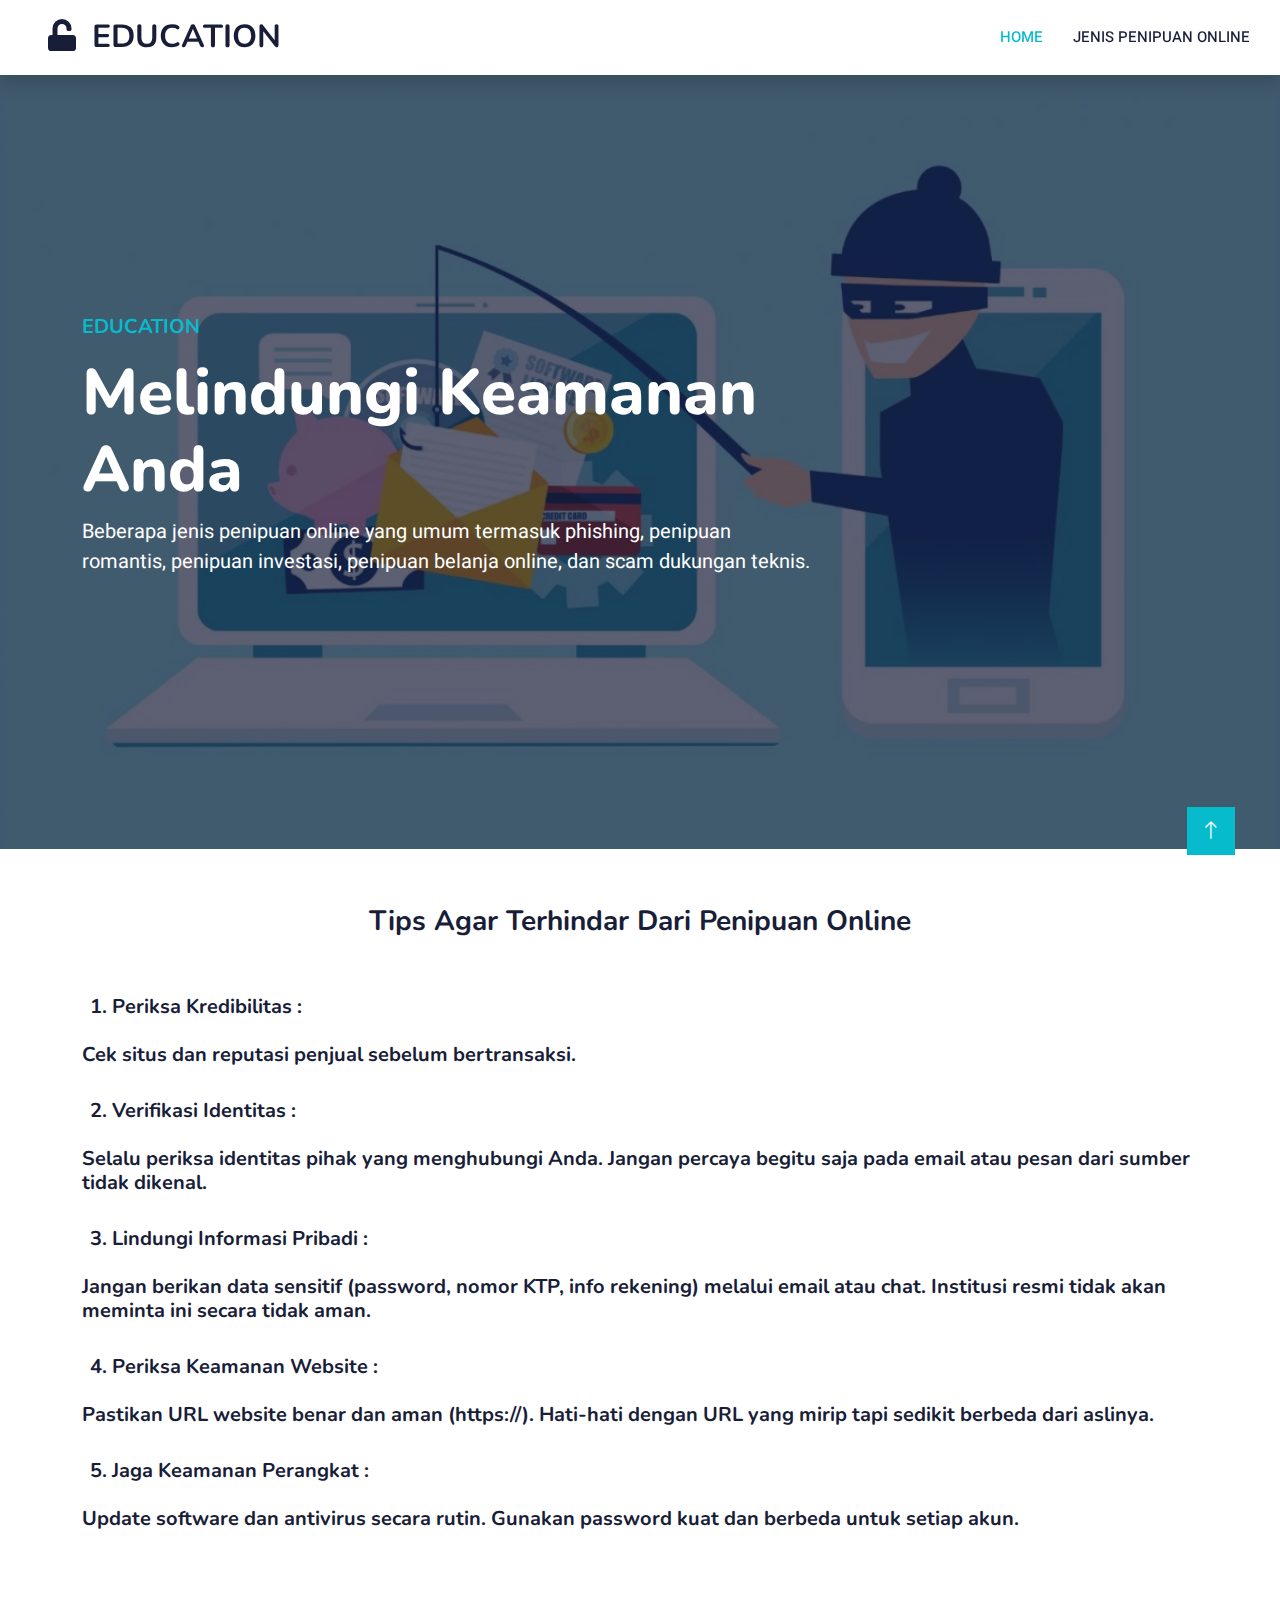
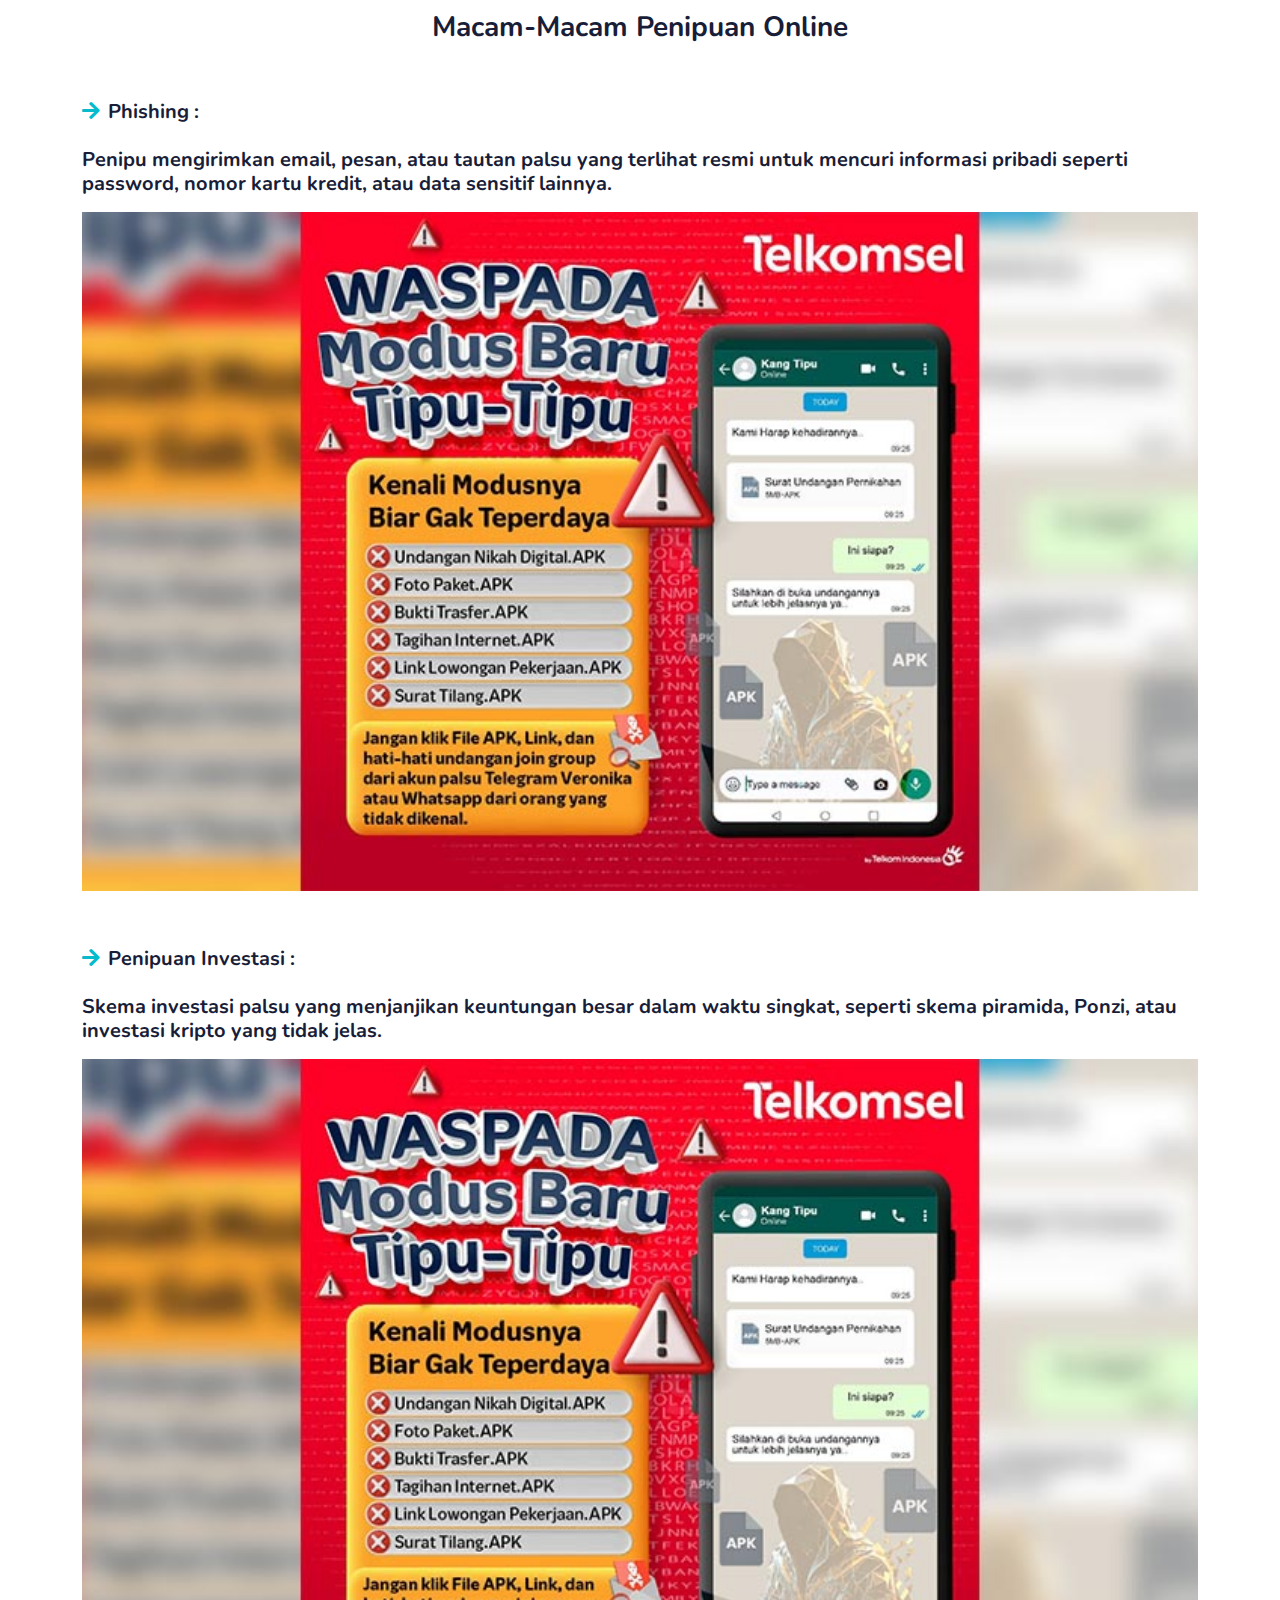
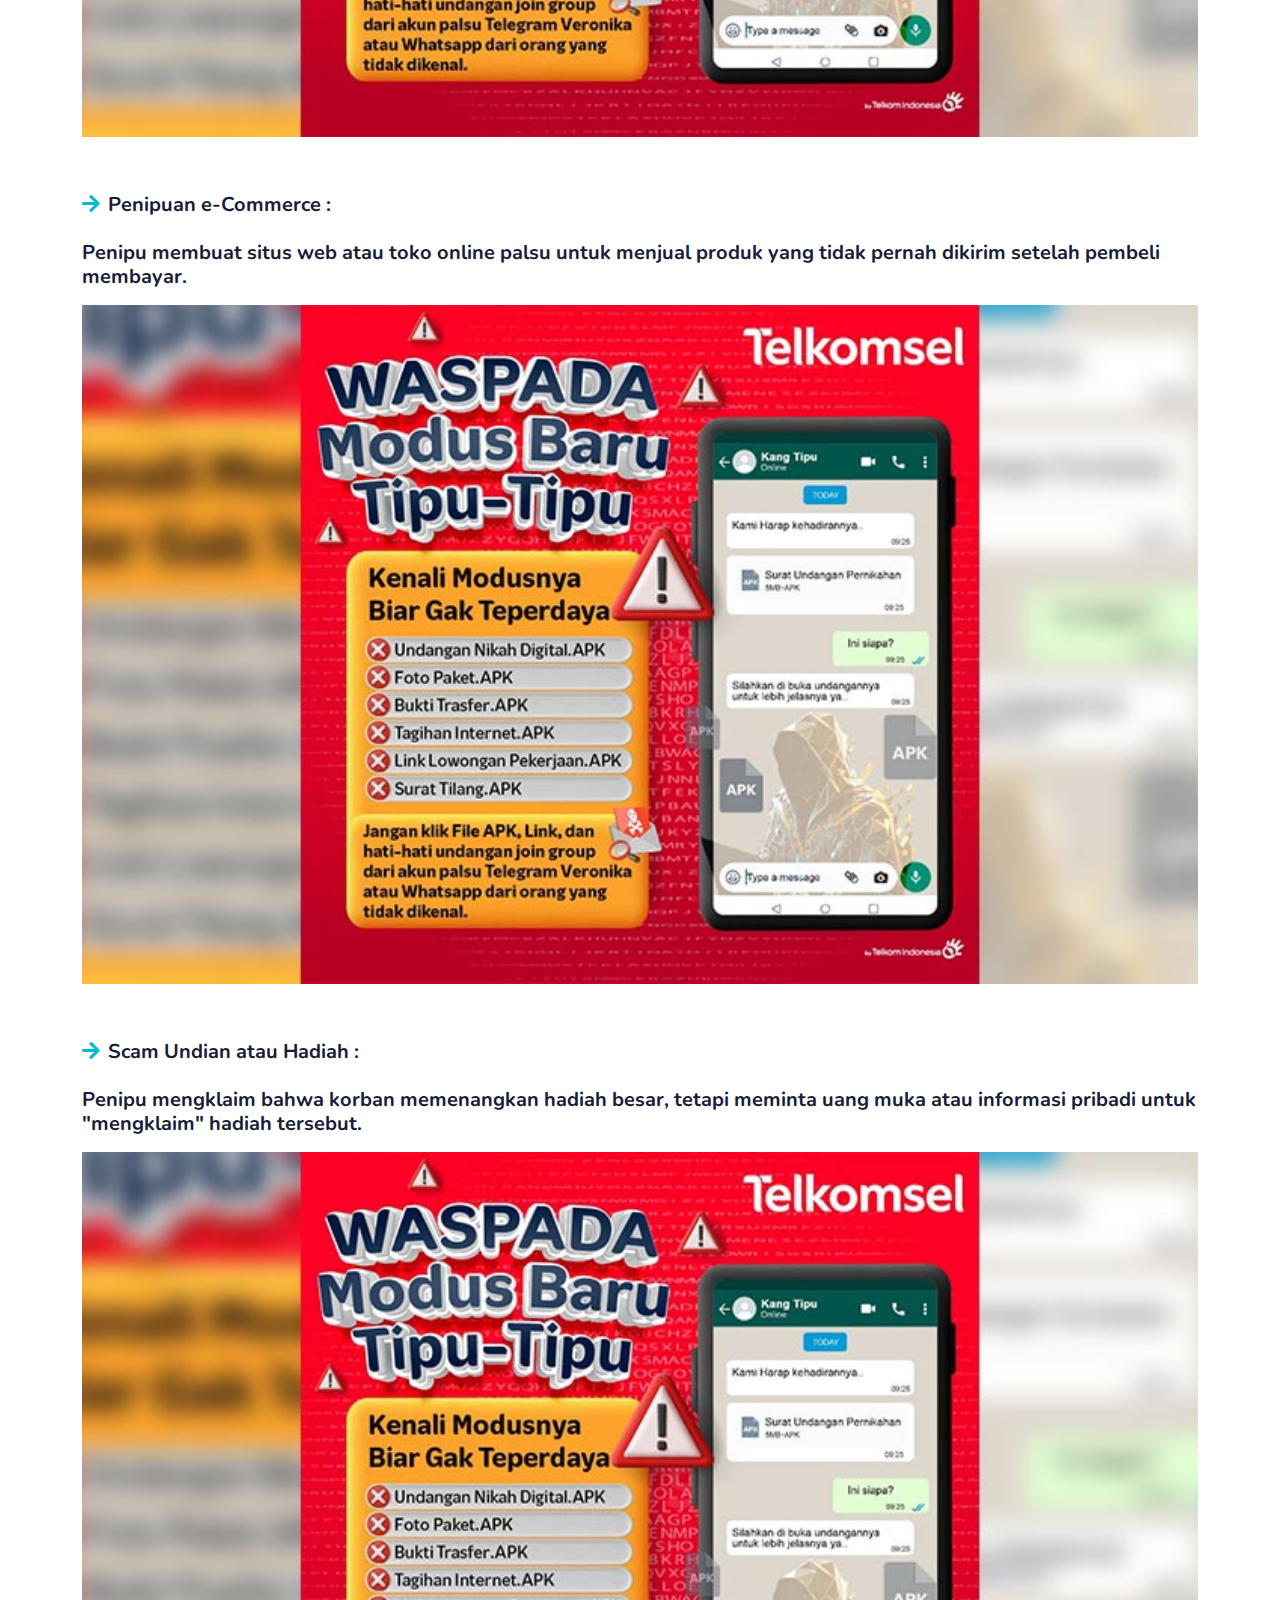
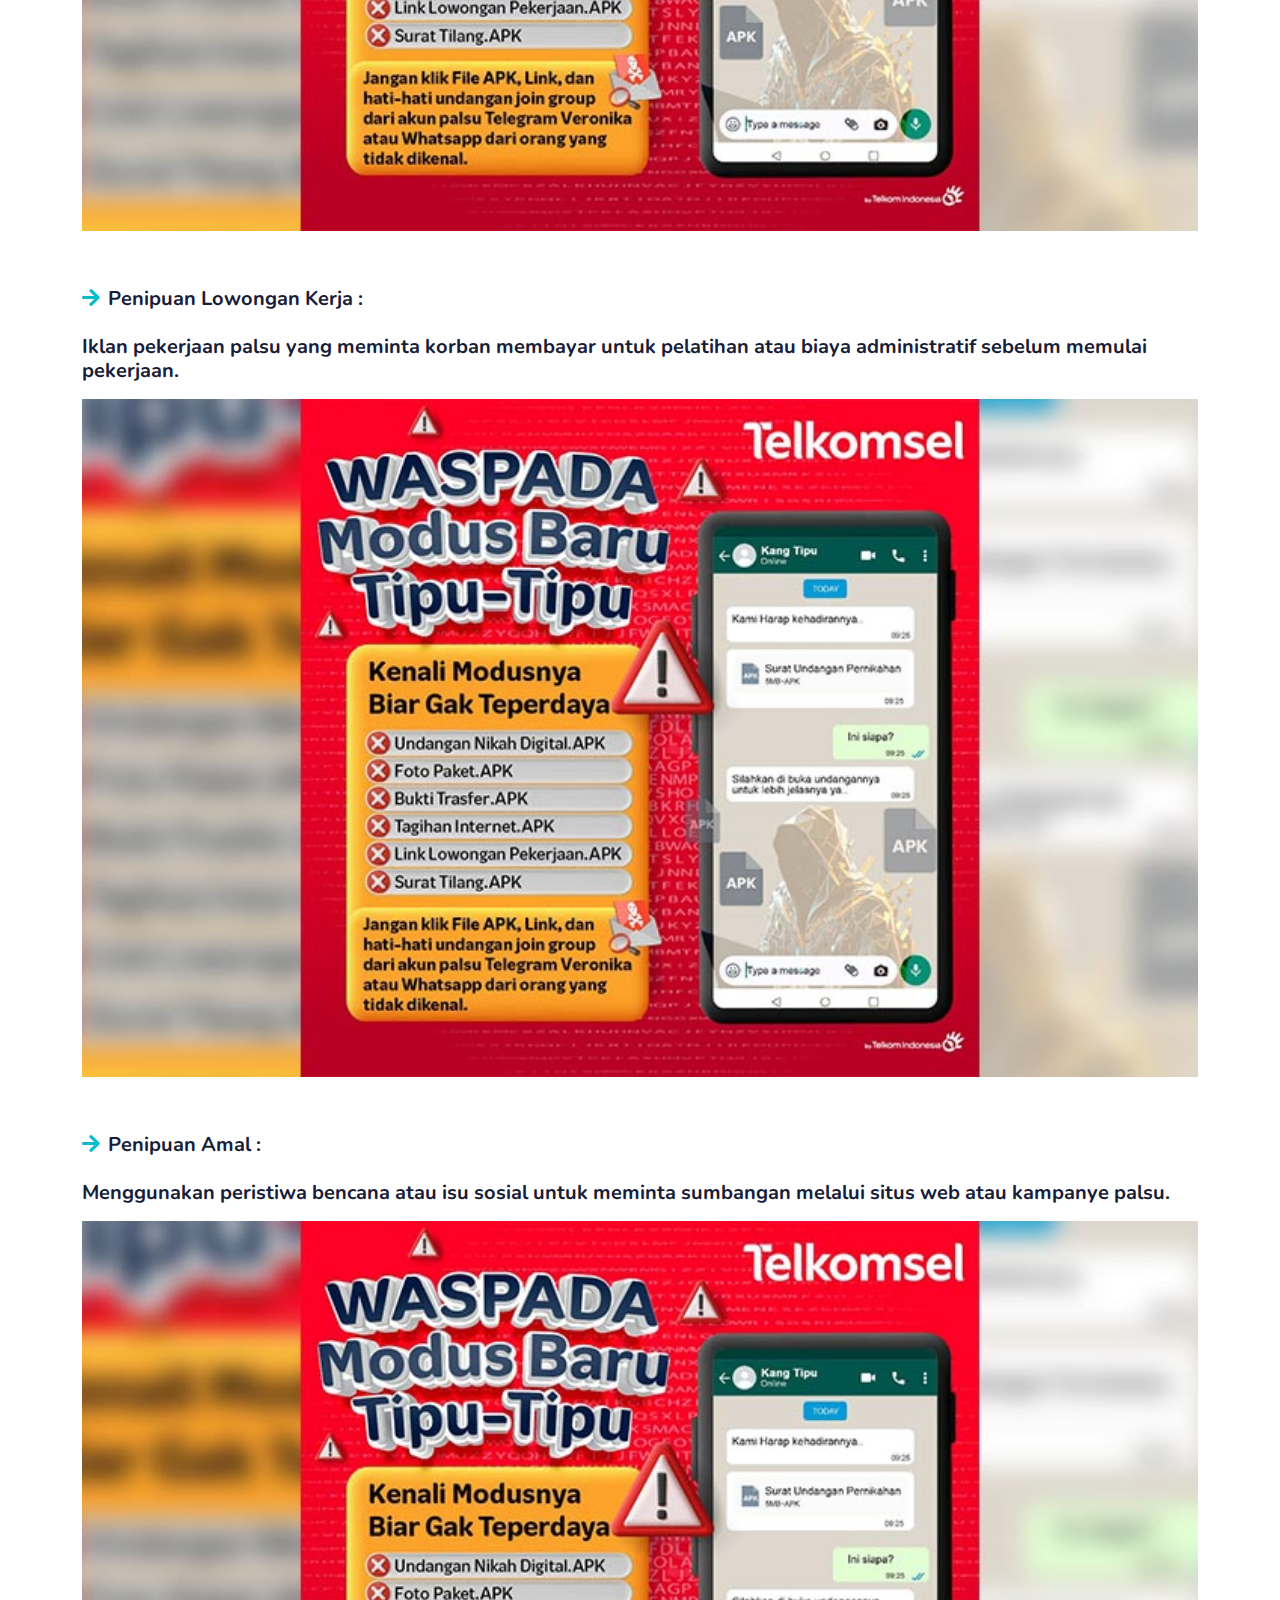
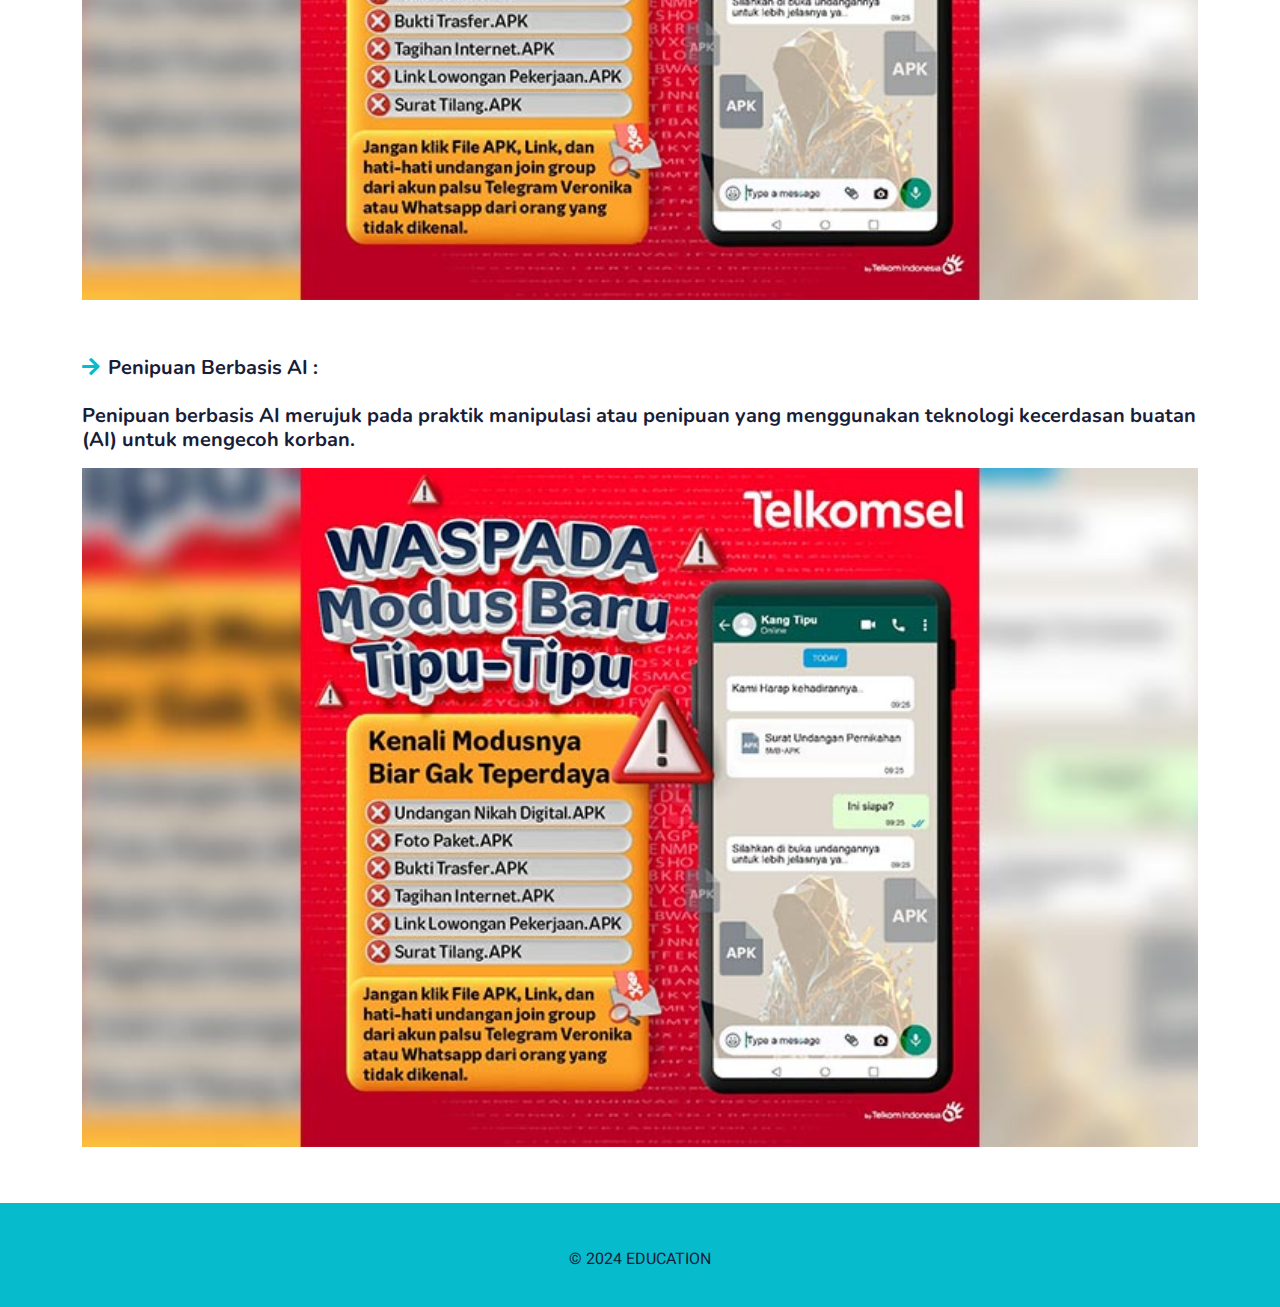
==== commit 0cd9528b: "adD" ====
--- a/content/jenis.html
+++ b/content/jenis.html
@@ -14,7 +14,9 @@
     <!-- Google Web Fonts -->
     <link rel="preconnect" href="https://fonts.googleapis.com">
     <link rel="preconnect" href="https://fonts.gstatic.com" crossorigin>
-    <link href="https://fonts.googleapis.com/css2?family=Heebo:wght@400;500;600&family=Nunito:wght@600;700;800&display=swap" rel="stylesheet">
+    <link
+        href="https://fonts.googleapis.com/css2?family=Heebo:wght@400;500;600&family=Nunito:wght@600;700;800&display=swap"
+        rel="stylesheet">
 
     <!-- Icon Font Stylesheet -->
     <link href='https://unpkg.com/boxicons@2.1.4/css/boxicons.min.css' rel='stylesheet'>
@@ -34,7 +36,8 @@
 
 <body>
     <!-- Spinner Start -->
-    <div id="spinner" class="show bg-white position-fixed translate-middle w-100 vh-100 top-50 start-50 d-flex align-items-center justify-content-center">
+    <div id="spinner"
+        class="show bg-white position-fixed translate-middle w-100 vh-100 top-50 start-50 d-flex align-items-center justify-content-center">
         <div class="spinner-border text-primary" style="width: 3rem; height: 3rem;" role="status">
             <span class="sr-only">Loading...</span>
         </div>
@@ -65,7 +68,8 @@
         <div class="owl-carousel header-carousel position-relative">
             <div class="owl-carousel-item position-relative">
                 <img class="img-fluid" src="../asset/img/c1.jpg" alt="">
-                <div class="position-absolute top-0 start-0 w-100 h-100 d-flex align-items-center" style="background: rgba(24, 29, 56, .7);">
+                <div class="position-absolute top-0 start-0 w-100 h-100 d-flex align-items-center"
+                    style="background: rgba(24, 29, 56, .7);">
                     <div class="container">
                         <div class="row justify-content-start">
                             <div class="col-sm-10 col-lg-8">
@@ -73,7 +77,9 @@
                                 </h5>
                                 <h1 class="display-3 text-white">Melindungi Keamanan Anda
                                 </h1>
-                                <p class="fs-5 text-white mb-4 pb-2">Beberapa jenis penipuan online yang umum termasuk phishing, penipuan romantis, penipuan investasi, penipuan belanja online, dan scam dukungan teknis.</p>
+                                <p class="fs-5 text-white mb-4 pb-2">Beberapa jenis penipuan online yang umum termasuk
+                                    phishing, penipuan romantis, penipuan investasi, penipuan belanja online, dan scam
+                                    dukungan teknis.</p>
                             </div>
                         </div>
                     </div>
@@ -88,69 +94,81 @@
         <section class="container py-2">
             <h3 align="center">Tips Agar Terhindar Dari Penipuan Online</h3><br><br>
             <div class="col-sm-12">
-                <h5 class="mb-0"><i class="text-primary me-2"></i>1. Skeptis terhadap Tawaran Menggiurkan :
-                </h5><br>
-                <h5 class="class-mb-4">Waspadai tawaran yang terlalu bagus untuk jadi kenyataan. Penipu sering menggunakan umpan berupa keuntungan besar atau harga sangat murah.</h5><br>
+                <h5 class="mb-0"><i class="text-primary me-2"></i>1. Periksa Kredibilitas :
+                </h5><br>
+                <h5 class="class-mb-4">Cek situs dan reputasi penjual sebelum bertransaksi.
+                </h5><br>
             </div>
             <div class="col-sm-12">
                 <h5 class="mb-0"><i class="text-primary me-2"></i>2. Verifikasi Identitas :
                 </h5><br>
-                <h5 class="class-mb-4">Selalu periksa identitas pihak yang menghubungi Anda. Jangan percaya begitu saja pada email atau pesan dari sumber tidak dikenal.</h5><br>
+                <h5 class="class-mb-4">Selalu periksa identitas pihak yang menghubungi Anda. Jangan percaya begitu saja
+                    pada email atau pesan dari sumber tidak dikenal.</h5><br>
             </div>
             <div class="col-sm-12">
                 <h5 class="mb-0"><i class="text-primary me-2"></i>3. Lindungi Informasi Pribadi :
                 </h5><br>
-                <h5 class="class-mb-4">Jangan berikan data sensitif (password, nomor KTP, info rekening) melalui email atau chat. Institusi resmi tidak akan meminta ini secara tidak aman.</h5><br>
+                <h5 class="class-mb-4">Jangan berikan data sensitif (password, nomor KTP, info rekening) melalui email
+                    atau chat. Institusi resmi tidak akan meminta ini secara tidak aman.</h5><br>
             </div>
             <div class="col-sm-12">
                 <h5 class="mb-0"><i class="text-primary me-2"></i>4. Periksa Keamanan Website :
                 </h5><br>
-                <h5 class="class-mb-4">Pastikan URL website benar dan aman (https://). Hati-hati dengan URL yang mirip tapi sedikit berbeda dari aslinya.</h5><br>
+                <h5 class="class-mb-4">Pastikan URL website benar dan aman (https://). Hati-hati dengan URL yang mirip
+                    tapi sedikit berbeda dari aslinya.</h5><br>
             </div>
             <div class="col-sm-12">
                 <h5 class="mb-0"><i class="text-primary me-2"></i>5. Jaga Keamanan Perangkat :
                 </h5><br>
-                <h5 class="class-mb-4">Update software dan antivirus secara rutin. Gunakan password kuat dan berbeda untuk setiap akun.</h5><br>
+                <h5 class="class-mb-4">Update software dan antivirus secara rutin. Gunakan password kuat dan berbeda
+                    untuk setiap akun.</h5><br>
             </div><br><br>
             <h3 align="center">Macam-Macam Penipuan Online</h3>
             <div class="row gy-2 gx-4 mb-6">
                 <div class="col-sm-12"><br><br>
                     <h5 class="mb-0"><i class="fa fa-arrow-right text-primary me-2"></i>Phishing :</h5><br>
-                    <h5 class="class-mb-4">Penipu mengirimkan email, pesan, atau tautan palsu yang terlihat resmi untuk mencuri informasi pribadi seperti password, nomor kartu kredit, atau data sensitif lainnya.
+                    <h5 class="class-mb-4">Penipu mengirimkan email, pesan, atau tautan palsu yang terlihat resmi untuk
+                        mencuri informasi pribadi seperti password, nomor kartu kredit, atau data sensitif lainnya.
                     </h5>
                 </div>
                 <img src="../asset/img/Penipuan.jpg" alt="" width="100px">
                 <div class="col-sm-12"><br><br>
                     <h5 class="mb-0"><i class="fa fa-arrow-right text-primary me-2"></i>Penipuan Investasi :</h5><br>
-                    <h5 class="class-mb-4"> Skema investasi palsu yang menjanjikan keuntungan besar dalam waktu singkat, seperti skema piramida, Ponzi, atau investasi kripto yang tidak jelas.</h5>
+                    <h5 class="class-mb-4"> Skema investasi palsu yang menjanjikan keuntungan besar dalam waktu singkat,
+                        seperti skema piramida, Ponzi, atau investasi kripto yang tidak jelas.</h5>
                 </div>
                 <img src="../asset/img/Penipuan.jpg" alt="" width="100px">
                 <div class="col-sm-12"><br><br>
                     <h5 class="mb-0"><i class="fa fa-arrow-right text-primary me-2"></i>Penipuan e-Commerce :</h5><br>
-                    <h5 class="class-mb-4">Penipu membuat situs web atau toko online palsu untuk menjual produk yang tidak pernah dikirim setelah pembeli membayar.
+                    <h5 class="class-mb-4">Penipu membuat situs web atau toko online palsu untuk menjual produk yang
+                        tidak pernah dikirim setelah pembeli membayar.
                     </h5>
                 </div>
                 <img src="../asset/img/Penipuan.jpg" alt="" width="100px">
                 <div class="col-sm-12"><br><br>
                     <h5 class="mb-0"><i class="fa fa-arrow-right text-primary me-2"></i>Scam Undian atau Hadiah :</h5>
                     <br>
-                    <h5 class="class-mb-4">Penipu mengklaim bahwa korban memenangkan hadiah besar, tetapi meminta uang muka atau informasi pribadi untuk "mengklaim" hadiah tersebut.</h5>
+                    <h5 class="class-mb-4">Penipu mengklaim bahwa korban memenangkan hadiah besar, tetapi meminta uang
+                        muka atau informasi pribadi untuk "mengklaim" hadiah tersebut.</h5>
                 </div>
                 <img src="../asset/img/Penipuan.jpg" alt="" width="100px">
                 <div class="col-sm-12"><br><br>
                     <h5 class="mb-0"><i class="fa fa-arrow-right text-primary me-2"></i>Penipuan Lowongan Kerja :</h5>
                     <br>
-                    <h5 class="class-mb-4">Iklan pekerjaan palsu yang meminta korban membayar untuk pelatihan atau biaya administratif sebelum memulai pekerjaan.</h5>
+                    <h5 class="class-mb-4">Iklan pekerjaan palsu yang meminta korban membayar untuk pelatihan atau biaya
+                        administratif sebelum memulai pekerjaan.</h5>
                 </div>
                 <img src="../asset/img/Penipuan.jpg" alt="" width="100px">
                 <div class="col-sm-12"><br><br>
                     <h5 class="mb-0"><i class="fa fa-arrow-right text-primary me-2"></i>Penipuan Amal :</h5><br>
-                    <h5 class="class-mb-4">Menggunakan peristiwa bencana atau isu sosial untuk meminta sumbangan melalui situs web atau kampanye palsu.</h5>
+                    <h5 class="class-mb-4">Menggunakan peristiwa bencana atau isu sosial untuk meminta sumbangan melalui
+                        situs web atau kampanye palsu.</h5>
                 </div>
                 <img src="../asset/img/Penipuan.jpg" alt="" width="100px">
                 <div class="col-sm-12"><br><br>
                     <h5 class="mb-0"><i class="fa fa-arrow-right text-primary me-2"></i>Penipuan Berbasis AI :</h5><br>
-                    <h5 class="class-mb-4">Penipuan berbasis AI merujuk pada praktik manipulasi atau penipuan yang menggunakan teknologi kecerdasan buatan (AI) untuk mengecoh korban.
+                    <h5 class="class-mb-4">Penipuan berbasis AI merujuk pada praktik manipulasi atau penipuan yang
+                        menggunakan teknologi kecerdasan buatan (AI) untuk mengecoh korban.
                     </h5>
                 </div>
                 <img src="../asset/img/Penipuan.jpg" alt="" width="100px">
